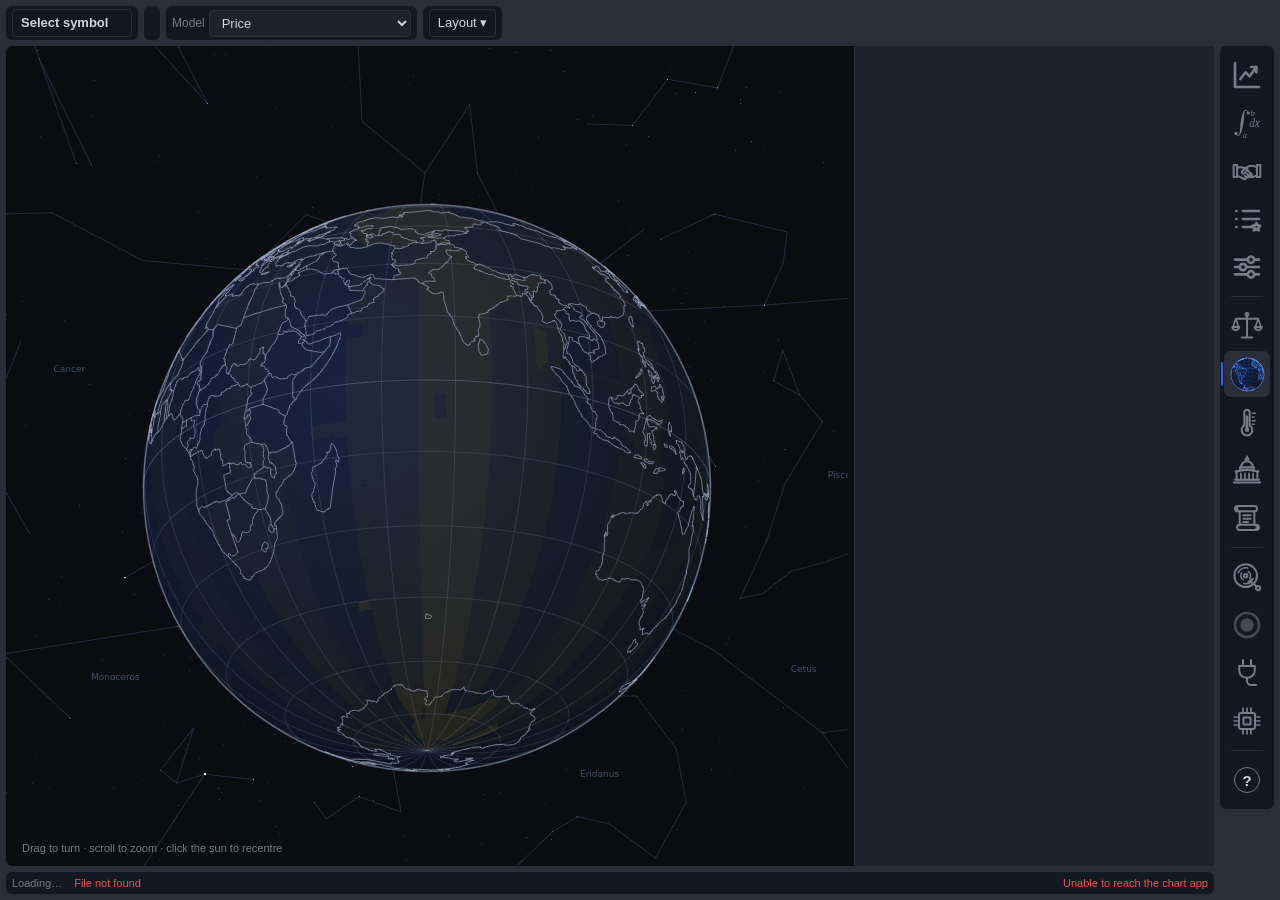
==== src/liminal_charts/gui/static/index.html @ d7b16a64 "Renamed liminal-charts (the package liminal_charts, the command liminal-charts); the plugins and the" ====
<!doctype html>
<html lang="en">
<head>
  <meta charset="utf-8">
  <meta name="viewport" content="width=device-width, initial-scale=1">
  <title>Liminal Charts</title>
  <link rel="stylesheet" href="style.css">
</head>
<body>
  <header id="topbar">
    <!-- The top bar's tools in strips, each a panel on the page's lighter grey (style.css, "Panels") -->
    <div class="strip">
    <button id="symbolBtn" class="symbol" title="Switch symbol (/)"><span id="symbolLabel">Select symbol</span></button>
    <select id="feedSelect" title="Data feed" hidden></select><!-- picked in Preferences (prefs.js) -->
    </div>
    <div class="strip">
    <div id="periods" class="group" role="toolbar" aria-label="Interval"></div>
    <!-- picked in Preferences (prefs.js); a price-based type's settings stay here (typeParams) -->
    <select id="typeSelect" hidden title="Chart type">
      <optgroup label="Time based">
        <option value="bars">Bars</option>
        <option value="candles">Candles</option>
        <option value="hollow">Hollow candles</option>
        <option value="volume_candles">Volume candles</option>
        <option value="line">Line</option>
        <option value="line_markers">Line with markers</option>
        <option value="step">Step line</option>
        <option value="area">Area</option>
        <option value="hlc_area">HLC area</option>
        <option value="baseline">Baseline</option>
        <option value="columns">Columns</option>
        <option value="high_low">High-low</option>
        <option value="box" title="Each bar's quartiles of traded price (derived from finer bars)">Box plots*</option>
        <option value="heikin_ashi">Heikin Ashi</option>
      </optgroup>
      <optgroup label="Price based">
        <option value="renko">Renko</option>
        <option value="line_break">Line break</option>
        <option value="kagi">Kagi</option>
        <option value="point_figure">Point &amp; figure</option>
        <option value="range">Range</option>
      </optgroup>
    </select>
    <span id="typeParams" class="params"></span>
    </div>
    <div class="strip">
    <label class="model-label" for="modelSelect">Model</label>
    <select id="modelSelect" title="Model: the price, its derivatives, its integral, or its slower Fourier cycles">
      <option value="price">Price</option>
      <option value="d1">1st derivative (slope)</option>
      <option value="d2">2nd derivative (acceleration)</option>
      <option value="integral">Integral (area)</option>
      <option value="fourier">Fourier (slow cycles)</option>
    </select>
    <span id="modelParams" class="params" hidden>
      <select id="modelBasis" title="Differentiate the price itself, or log price (percent terms)">
        <option value="price">price</option><option value="log">log %</option>
      </select>
      <label>per <select id="modelPer" title="Time unit of slopes and areas">
        <option value="bar">bar</option><option value="minute">minute</option>
        <option value="hour">hour</option><option value="day">day</option>
      </select></label>
      <label title="Detail: smooth (left) to full resolution (right)" hidden>smooth
        <input id="modelDetail" type="range" min="0" max="100" step="1">
      detail</label>
      <span id="modelWindow" class="p-muted"></span>
      <label title="Start fresh after overnight/weekend gaps so they never show as spikes">
        <input id="modelGaps" type="checkbox"> gaps</label>
    </span>
    <select id="adjustSelect" title="Continuous futures: back-adjust at contract rolls" hidden>
      <option value="none">Unadjusted (as traded)</option>
      <option value="difference">Back-adjusted (difference)</option>
      <option value="ratio">Back-adjusted (ratio)</option>
    </select>
    </div>
    <div class="strip">
    <select id="sessionSelect" hidden aria-label="Sessions shown" title="Sessions shown: regular hours 09:30-16:00; extended adds pre-market from 04:00 and after-hours to 20:00; overnight adds 20:00-04:00 on Blue Ocean">
      <option value="regular">RTH: regular hours</option>
      <option value="extended">ETH: + pre and after hours</option>
      <option value="all">All four: + overnight</option>
    </select>
    <!-- All data and the indicators are picked in Preferences (prefs.js) through these hidden controls:
         the user, 2026-10-31: "all data should be a preference, indicators should be a preference too" -->
    <button id="unfilteredBtn" class="toggle" hidden title="Unfiltered: all data, bad data included. Off: filtered, the target data (bad data is on each feed's pruned list, in the Data panel)">All data</button>
    <div class="menu" hidden>
      <button id="indBtn" hidden aria-haspopup="true">Indicators</button>
      <div id="indMenu" class="dropdown" hidden></div>
    </div>
    <button id="replayBtn" class="toggle analysis-only" title="Replay (Analysis view): click a bar to start from, then play the bars after it as if live">Replay</button>
    </div>
    <div class="strip">
    <div class="menu layout-menu">
      <button id="layoutBtn" aria-haspopup="true" title="Layouts: saved markups">
        <span id="layoutName">Layout</span> <span id="layoutDirty" class="dirty" title="Unsaved changes" hidden>●</span> ▾
      </button>
      <div id="layoutMenu" class="dropdown right" hidden></div>
    </div>
    </div>
    <!-- The GPU switch and the theme are picked in Preferences (prefs.js); zoom and the latest bar are the
         keys (+, -, End) and the mouse (the user, 2026-10-31: "lets get rid of the zoom buttons, also get
         rid of PNG and move GPU to preferences and also theme should be in preferences") -->
    <div class="strip" hidden>
    <button id="gpuBtn" class="toggle" hidden title="GPU rendering (WebGL2 / OpenGL ES 3)">GPU</button>
    <select id="themeSelect" hidden title="Theme" aria-label="Theme">
      <option value="dark">Dark</option>
      <option value="midnight">Midnight</option>
      <option value="graphite">Graphite</option>
      <option value="light">Light</option>
      <option value="paper">Paper</option>
    </select>
    </div>
  </header>
  <main>
    <div class="view" id="viewChart" data-view="chart">
      <nav id="tools" aria-label="Drawing tools"></nav>
      <div id="chart"></div>
      <div id="panelResizer" role="separator" aria-orientation="vertical" aria-label="Resize side panel" tabindex="0"></div>
      <aside id="sidePanel" aria-label="Side panel">
        <div class="pane" id="paneStock" data-pane="stock">
          <section id="pSymbol"></section>
          <section id="pStats"></section>
          <section id="pBusiness"></section>
          <section id="pData"></section>
          <section id="pInventory"></section>
          <section id="pPruned"></section>
        </div>
        <div class="pane" id="paneWatch" data-pane="watchlist" hidden>
          <section id="pWatch"></section>
        </div>
        <div class="pane" id="paneAnalysis" data-pane="analysis" hidden>
          <section id="pLevel2"></section>
          <section id="pHighlight"></section>
          <section id="pSchemes"></section>
          <section id="pCursor"></section>
        </div>
        <div class="pane" id="paneTrading" data-pane="trading" hidden>
          <section id="pTrading"></section>
        </div>
        <div class="pane" id="panePrefs" data-pane="prefs" hidden>
          <section id="pPrefs"></section>
        </div>
      </aside>
    </div>

    <div class="view" id="viewMarkets" data-view="markets" hidden>
      <div class="globe-wrap">
        <canvas id="globeGL" aria-hidden="true"></canvas>
        <canvas id="globe" aria-label="Globe: the sun's noon position faces you; open markets glow"></canvas>
        <div id="globeInfo" class="globe-info"></div>
        <div id="newsTicker" class="news-ticker" aria-live="polite" title="Announcements at the world's exchanges"></div>
        <div class="globe-hint p-muted small">Drag to turn · scroll to zoom · click the sun to recentre</div>
      </div>
      <div id="marketsList" class="markets-list"></div>
    </div>

    <div class="view scroll-view" id="viewFetcher" data-view="fetcher" hidden>
      <div class="view-head">
        <div><h2>Fetcher</h2><div class="p-muted small">Every resource the plugins download: symbols' bars, news, dataset files. A span of a symbol is downloaded by one feed only, within its caps; each plugin's status is on its page in Plugins.</div></div>
        <div class="view-actions">
          <button type="button" id="netPause" class="net-pause" title="Pause background fetching (up to two hours): the open symbol's own fetches go on">Pause fetching</button>
          <button type="button" id="netHalt" class="net-pause" title="Halt all fetching until you resume it, the open symbol's too (the live streams go on)">Halt</button>
          <button type="button" id="netUpdates" class="net-pause" title="For 7 days, symbols you have not picked (opened in the chart or on a watchlist) get no updates unless they are more than 7 days behind; history goes on">Pause updates 7 d</button>
          <button id="scanBtn" class="primary" title="Check which symbols should have new data (free), confirm each with Massive (1 request) and download what is there">Scan for new data</button>
        </div>
      </div>
      <div id="actStatus" class="act-status"></div>
      <div id="scanNote" class="small"></div>
      <h4>Requests <span id="rqCounts" class="p-muted small"></span></h4>
      <div class="p-muted small">The fetcher's stack: a symbol opened in the chart, or asked for here, goes first; the fetcher assesses the work over the plugins (what each gives, at what cost) and collects. Its standing work queues behind.</div>
      <form id="rqForm" class="rq-form" autocomplete="off">
        <input id="rqSymbol" type="text" placeholder="Symbol: AAPL, BTCUSD, NQ1!" maxlength="32" required aria-label="Symbol to fetch">
        <label title="Also its current session, from the plugin whose stream is freshest"><input id="rqLive" type="checkbox"> live too</label>
        <button type="submit" class="primary" title="Ask the fetcher for everything about this symbol">Fetch</button>
        <span id="rqNote" class="p-muted small"></span>
      </form>
      <div id="rqStatus" class="p-muted small"></div>
      <div class="table-wrap"><table class="act-table requests">
        <thead><tr><th>Symbol</th><th>By</th><th>State</th><th>Plan</th><th>Detail</th><th>When</th></tr></thead>
        <tbody id="rqRows"></tbody>
      </table></div>
      <h4>Queue <span id="qCounts" class="p-muted small"></span></h4>
      <div id="qFilters" class="filters q-filters"></div>
      <div class="table-wrap"><table class="act-table queue">
        <thead><tr><th>Resource</th><th>Plugin</th><th>State</th><th title="How much of the symbol this plugin has downloaded: its share of the history it is to hold, and what is stored at each resolution">Downloaded</th><th>Detail</th><th class="num">Requests</th><th>When</th></tr></thead>
        <tbody id="qRows"></tbody>
      </table></div>
    </div>

    <div class="view scroll-view" id="viewLive" data-view="live" hidden></div>

    <div class="view scroll-view" id="viewNews" data-view="news" hidden></div>
    <div class="view scroll-view" id="viewGov" data-view="gov" hidden></div>
    <div class="view scroll-view" id="viewResources" data-view="resources" hidden></div>
    <div class="view ex-view" id="viewExchanges" data-view="exchanges" hidden></div>
    <div class="view ex-view pl-view" id="viewPlugins" data-view="plugins" hidden></div>

    <div class="view ds-view" id="viewDatasets" data-view="datasets" hidden></div>

    <nav id="rail" aria-label="Views">
      <button data-pane="stock" id="railStock" title="Stock: chart with the symbol, key statistics and business"></button>
      <button data-pane="analysis" id="railAnalysis" title="Analysis: chart with the highlight and cursor statistics"></button>
      <button data-pane="trading" id="railTrading" title="Trading: chart with the paper account beside it (simulated; Interactive Brokers planned; live trading is off)"></button>
      <button data-pane="watchlist" id="railWatch" title="Watchlist: every collected symbol and your own lists, beside the chart"></button>
      <button data-pane="prefs" id="railPrefs" title="Preferences: the sessions shown, the time zone, the theme, and each session's shading on the chart"></button>
      <hr>
      <button data-pane="exchanges" id="railExchanges" title="Exchanges: every tracked exchange, its products, and insight into them"></button>
      <button data-pane="markets" id="railMarkets" title="Markets: the world's exchanges on a globe, what is open now"></button>
      <button data-pane="news" id="railNews" title="News: exchange events and headlines"></button>
      <button data-pane="gov" id="railGov" title="Federal: the federal agencies and regulators (the Fed, SEC, FINRA's filings, BLS, CFTC ...), their news, releases and current regulatory parameters"></button>
      <button data-pane="datasets" id="railDatasets" title="Datasets: research series (Fama/French factors, Shiller CAPE, COT positioning, commodities)"></button>
      <hr>
      <button data-pane="fetcher" id="railFetcher" title="Fetcher: historical data (past sessions)"></button>
      <button data-pane="live" id="railLive" title="Live feeds: the current session"></button>
      <button data-pane="plugins" id="railPlugins" title="Plugins: every data provider (feed or source), its plan, limits and capabilities; rescan what each key gets"></button>
      <button data-pane="resources" id="railResources" title="Resources: the app's processes (CPU, memory, disk, connections), the machine's bandwidth, and the data files"></button>
      <hr>
      <button type="button" id="railProfile" class="rail-profile" title="Profile: switch to another">?</button>
    </nav>
  </main>
  <footer id="status">
    <span id="statusText">Loading…</span>
    <span id="error" role="alert"></span>
    <span id="netStatus" class="net-status" aria-live="polite"><span id="netText"></span><span id="netBar" class="net-bar" hidden><span></span></span></span>
  </footer>

  <dialog id="symbolDialog" class="switcher" aria-label="Switch symbol">
    <form method="dialog" class="dialog-head">
      <input id="symbolSearch" type="search" placeholder="Search ticker, name or exchange" autocomplete="off">
      <span id="scopeTabs" class="scope-tabs" role="tablist">
        <button type="button" data-scope="watch" role="tab">Watchlist</button>
        <button type="button" data-scope="stocks" role="tab" title="Every Nasdaq and NYSE listing">Nasdaq &amp; NYSE</button>
        <button type="button" data-scope="futures" role="tab" title="Futures products">Futures</button>
      </span>
      <button type="button" id="switcherView" title="Market map or tiles"></button>
      <button type="button" id="sortBtn" title="Sort order"></button>
      <button value="close" aria-label="Close">&times;</button>
    </form>
    <div id="symbolList" role="listbox" aria-label="Symbols"></div>
  </dialog>

  <script src="vendor/klinecharts/klinecharts.min.js"></script>
  <script src="gpu.js"></script>
  <script src="icons.js"></script>
  <script src="throbber.js"></script>
  <script src="treemap.js"></script>
  <script src="app.js"></script>
  <script src="timeaxis.js"></script>
  <script src="activity.js"></script>
  <script src="liveicon.js"></script>
  <script src="globeicon.js"></script>
  <script src="panels.js"></script>
  <script src="globe-gl.js"></script>
  <script src="globe.js"></script>
  <script src="news.js"></script>
  <script src="gov.js"></script>
  <script src="resources.js"></script>
  <script src="venues.js"></script>
  <script src="plugins.js"></script>
  <script src="datasets.js"></script>
  <script src="level2.js"></script>
  <script src="schemes.js"></script>
  <script src="replay.js"></script>
  <script src="trading.js"></script>
  <script src="drawclip.js"></script>
  <script src="watchlist.js"></script>
  <script src="prefs.js"></script>
</body>
</html>
---- src/liminal_charts/gui/static/style.css ----
:root {
  --bg: #131722;
  --panel: #1e222d;
  --border: #2a2e39;
  --text: #d1d4dc;
  --muted: #787b86;
  --accent: #2962ff;
  --hover: #2a2e39;
  --up: #26a69a;
  --down: #ef5350;
}
/* Light: a soft grey page rather than white (less glare), near-black text and darker secondary
   text (on the page: body text 15:1, secondary 7:1, up/down colours 4.5:1 or more), borders that are visible. Text areas sit on
   a lighter surface than the page so they read as fields. */
body.light {
  --bg: #e4e7ed;
  --panel: #eef0f4;
  --frame: #cdd3dd;
  --card: #f3f4f7;
  --field: #f5f6f9;
  --border: #bfc5d1;
  --text: #0f1219;
  --muted: #474c59;
  --accent: #1f4fd8;
  --hover: #d6dbe5;
  --up: #086a60;
  --down: #c62828;
}
/* More themes (app.js THEMES): Midnight and Graphite are dark-based, Paper is light-based (it also
   gets body.light, whose rules it overrides colour by colour). */
body[data-theme="midnight"] {
  --frame: #1f2a44;
  --bg: #0b1020;
  --panel: #131b31;
  --border: #1f2a44;
  --text: #e1e7f5;
  --muted: #8f9bb8;
  --accent: #5b8cff;
  --hover: #1a2440;
  --up: #2fbfa7;
  --down: #f46a67;
}
body[data-theme="graphite"] {
  --frame: #353940;
  --bg: #1c1e22;
  --panel: #25282d;
  --border: #353940;
  --text: #dcdee2;
  --muted: #959aa3;
  --accent: #6b9bf2;
  --hover: #30343a;
  --up: #45b393;
  --down: #ea726a;
}
body.light[data-theme="paper"] {
  --bg: #efe8da;
  --panel: #f7f2e7;
  --frame: #dcd2bd;
  --card: #f9f5ec;
  --field: #fbf8f1;
  --border: #cbbfa8;
  --text: #241e14;
  --muted: #564a37;
  --accent: #8a4a12;
  --hover: #e5dccb;
  --up: #11695a;
  --down: #b03328;
}
body.light .act-log, body.light .params input, body.light input[type="text"], body.light input[type="search"],
body.light textarea, body.light select, body.light select option { background: var(--field); }
body.light .kv dd, body.light .act-table td { color: var(--text); }
.boxplot { vertical-align: middle; margin-right: 4px; }
.boxplot .tol { fill: var(--up); opacity: .14; }
.boxplot .zero { stroke: var(--muted); stroke-width: 1; opacity: .6; }
.boxplot .whisker { stroke: var(--muted); stroke-width: 1; }
.boxplot .box { fill: var(--panel); stroke: var(--accent); stroke-width: 1; }
.boxplot .median { stroke: var(--text); stroke-width: 2; }
.act-table.audits td { vertical-align: middle; }

/* Market map in the symbol switcher */
dialog.switcher.map-view { width: min(1500px, 98vw); max-height: 92vh; }
dialog.switcher.map-view #symbolList { max-height: calc(92vh - 60px); }
.market-map { position: relative; height: calc(92vh - 170px); min-height: 320px; background: #1b1e27; border-radius: 4px; overflow: hidden;
  user-select: none; }
.market-map.strip { height: auto; min-height: 0; }
.market-map.watch-map { height: calc(100vh - 210px); min-height: 240px; }
/* the bar over a map: its exchanges, the size measure, the list mapped, priced futures only */
.map-bar { display: flex; flex-wrap: wrap; align-items: center; gap: 6px 14px; margin: 0 0 6px; }
.map-group { display: inline-flex; flex-wrap: wrap; align-items: center; gap: 4px; }
.map-chip { border: 1px solid var(--border); border-radius: 12px; background: none; color: var(--text); padding: 2px 9px;
  font-size: 12px; cursor: pointer; }
.map-chip:hover { border-color: var(--accent); }
.map-chip.active { background: var(--accent); border-color: var(--accent); color: #fff; }
.map-chip.active .p-muted { color: rgba(255,255,255,.8); }
.map-group select { font-size: 12px; max-width: 220px; }
.map-sector { position: absolute; border: 1px solid #0d0f14; }
.map-sector.map-top { border: 2px solid #000; }  /* an exchange round its sectors */
.map-sector.map-top > .map-sector-name { font-size: 13px; color: #fff; }
.map-move { font-weight: 400; opacity: .85; text-transform: none; letter-spacing: 0; }
.map-sector-name { position: absolute; left: 4px; top: 1px; font-size: 11px; font-weight: 600; letter-spacing: .03em;
  text-transform: uppercase; color: #d1d4dc; white-space: nowrap; overflow: hidden; max-width: calc(100% - 8px); }
.map-industry { position: absolute; height: 13px; padding: 0 3px; font-size: 9px; line-height: 13px; text-transform: uppercase;
  color: #c3c7d1; background: rgba(13, 15, 20, .55); white-space: nowrap; overflow: hidden; text-overflow: ellipsis; z-index: 1; }
.map-tile { position: absolute; display: flex; flex-direction: column; align-items: center; justify-content: center; gap: 1px;
  color: #fff; overflow: hidden; cursor: pointer; outline: 1px solid rgba(13, 15, 20, .55); text-shadow: 0 1px 1px rgba(0,0,0,.35);
  line-height: 1.1; text-align: center; }
.map-tile b { font-weight: 700; }
.map-tile:hover { filter: brightness(1.18); z-index: 2; outline: 1px solid #fff; }
.map-tile.current { box-shadow: inset 0 0 0 2px #fff; }
.map-tile.dim { opacity: .2; }
.map-tile.unwatched b { opacity: .85; }
.map-logo { border-radius: 6px; background: #fff; padding: 2px; object-fit: contain; margin-bottom: 2px; box-shadow: 0 1px 3px rgba(0,0,0,.35); }
.map-foot { display: flex; align-items: center; gap: 12px; flex-wrap: wrap; padding: 8px 2px 0; }
.map-legend { display: inline-flex; }
.map-legend span { padding: 2px 8px; color: #fff; font-size: 11px; }
.map-pick { margin-left: auto; display: inline-flex; align-items: center; gap: 8px; }
.map-pick .primary { margin: 0; }
/* A search's matches above the map: tiles in the map's colours (the last session's change) */
.market-map.searched { height: min(52vh, calc(92vh - 170px)); }
.map-hits { margin-bottom: 4px; }
.tile-btn.map-hit { background: var(--heat); border-color: transparent; color: #fff; text-shadow: 0 1px 1px rgba(0,0,0,.35); }
.tile-btn.map-hit:hover, .tile-btn.map-hit:focus-visible { filter: brightness(1.15); border-color: #fff; background: var(--heat); }
.tile-btn.map-hit.current { box-shadow: inset 0 0 0 2px #fff; }
.map-hit .hit-top { display: flex; align-items: center; gap: 6px; width: 100%; }
.map-hit .hit-pct { margin-left: auto; font-size: 11px; font-variant-numeric: tabular-nums; }
.map-hit .tile-nm { color: rgba(255,255,255,.82); }
.map-hit .hit-px { font-size: 11px; font-variant-numeric: tabular-nums; }
.map-hit .chip { color: #fff; border-color: rgba(255,255,255,.6); }
.map-hit.unwatched { opacity: .9; }
* { box-sizing: border-box; }
html, body { height: 100%; margin: 0; }
/* Panels: everything the page holds (a strip of the top bar's tools, the drawing tools, the chart and
   its plots, each side-panel section, the rail, the status line, the other views) sits on a panel of
   --card, --pad inside and as large as what it holds, on the page's lighter grey (--frame), --gap
   apart. The chart's own plots are kept PANE_GAP apart in the same grey (app.js gapColor). */
body {
  --frame: #2a2e39; --card: var(--bg); --gap: 6px; --pad: 6px; --radius: 6px;
  display: flex; flex-direction: column;
  background: var(--frame); color: var(--text);
  font: 13px/1.4 -apple-system, BlinkMacSystemFont, "Segoe UI", Roboto, sans-serif;
}
button, select, input {
  font: inherit; color: inherit; background: transparent;
  border: 1px solid transparent; border-radius: 4px; padding: 4px 8px; cursor: pointer;
}
button:hover, select:hover { background: var(--hover); }
button.active, button.toggle.on { color: var(--accent); background: var(--hover); }
button:focus-visible, select:focus-visible, input:focus-visible { outline: 2px solid var(--accent); outline-offset: 1px; }
select { border-color: var(--border); background: var(--panel); }
select option { background: var(--panel); }

#topbar {
  display: flex; align-items: stretch; gap: var(--gap); flex-wrap: wrap; padding: var(--gap) var(--gap) 0;  /* strips one height a row */
}
.strip { display: flex; align-items: center; gap: 4px; padding: 3px var(--pad); background: var(--card);
  border-radius: var(--radius); }
.strip:not(:has(> :not([hidden]))) { display: none; }  /* every tool in it hidden: no empty panel */
body:not([data-pane="analysis"]) .strip:not(:has(> :not([hidden], .analysis-only))) { display: none; }  /* Replay alone: the Analysis view's */
#topbar .symbol { font-weight: 600; border-color: var(--border); min-width: 120px; text-align: left; }
.group { display: flex; gap: 1px; }
.group button { padding: 4px 6px; }
.spacer { flex: 1; }
.dropdown.right { left: auto; right: 0; min-width: 260px; }
.dirty { color: #f0b90b; font-size: 10px; }
#layoutBtn { border-color: var(--border); max-width: 220px; overflow: hidden; text-overflow: ellipsis; white-space: nowrap; }
.menu-item { display: flex; align-items: center; gap: 8px; width: 100%; text-align: left; padding: 6px 8px; border-radius: 4px; }
.menu-item .key { margin-left: auto; color: var(--muted); font-size: 11px; }
.menu-sep { border: 0; border-top: 1px solid var(--border); margin: 6px 0; }
.layout-row { display: flex; align-items: center; gap: 6px; padding: 2px 0; }
.layout-row .menu-item { flex: 1; min-width: 0; }
.layout-row .menu-item span:first-child { overflow: hidden; text-overflow: ellipsis; white-space: nowrap; }
.layout-row.current .menu-item { color: var(--accent); }
.layout-row .del { color: var(--muted); padding: 4px 6px; }
.layout-row .del:hover { color: var(--down); }
.params { display: flex; align-items: center; gap: 4px; color: var(--muted); font-size: 12px; }
/* a model's settings only for a model that has them: the price shows none (its display: flex had kept
   them on screen; the user, 2026-10-31: "convert this to just model : 'price' no other info") */
.params[hidden] { display: none; }
.model-label { color: var(--muted); font-size: 12px; }
.params input { width: 72px; border-color: var(--border); background: var(--bg); padding: 3px 6px; cursor: text; }
.params .approx { color: #f0b90b; }
.params select { padding: 2px 4px; }
#modelDetail { width: 110px; vertical-align: middle; accent-color: var(--accent); }

.menu { position: relative; }
.dropdown {
  position: absolute; top: 100%; left: 0; z-index: 10; min-width: 220px; max-height: 70vh; overflow: auto;
  background: var(--panel); border: 1px solid var(--border); border-radius: 6px; padding: 6px;
  box-shadow: 0 6px 24px rgba(0, 0, 0, .35);
}
/* Drawings' right-click menu, and the note of what a copy, cut or paste did (drawclip.js) */
.draw-menu { top: 0; z-index: 25; min-width: 200px; }
.draw-menu .menu-item:disabled { opacity: .45; cursor: default; }
.draw-toast { position: absolute; left: 50%; top: 12px; transform: translateX(-50%); z-index: 25; pointer-events: none;
  padding: 4px 12px; font-size: 12px; background: var(--panel); border: 1px solid var(--border); border-radius: 6px;
  box-shadow: 0 4px 14px rgba(0, 0, 0, .3); }
.draw-toast[hidden] { display: none; }
.dropdown h4 { margin: 6px 6px 2px; font-size: 11px; color: var(--muted); text-transform: uppercase; letter-spacing: .04em; }
.dropdown label { display: flex; align-items: center; gap: 8px; padding: 4px 6px; border-radius: 4px; cursor: pointer; }
.dropdown label:hover { background: var(--hover); }

main { flex: 1; display: flex; min-height: 0; gap: var(--gap); padding: var(--gap); }
#tools {  /* as tall as its tools, not the page */
  display: flex; flex-direction: column; gap: 2px; padding: var(--pad) 4px; align-self: flex-start; max-height: 100%;
  background: var(--card); border-radius: var(--radius); overflow-y: auto;
}
#tools button { width: 34px; height: 34px; padding: 6px; display: grid; place-items: center; }
#tools svg { width: 20px; height: 20px; stroke: currentColor; fill: none; stroke-width: 1.5; stroke-linecap: round; }
#tools hr { width: 70%; border: 0; border-top: 1px solid var(--border); margin: 4px auto; }
#chart { flex: 1; min-width: 0; background: var(--card); border-radius: var(--radius); overflow: hidden; }
.gpu-layer { position: absolute; left: 0; top: 0; pointer-events: none; }

/* Right-hand info panel (resizable) */
/* the handle is the gap between the chart and the panel */
#panelResizer { width: var(--gap); margin: 0 calc(-1 * var(--gap)); cursor: col-resize; background: transparent; flex: none;
  border-radius: 3px; position: relative; z-index: 2; }
#panelResizer:hover, #panelResizer.dragging, #panelResizer:focus-visible { background: var(--accent); outline: none; }
#sidePanel {  /* its sections are the panels */
  width: var(--panel-w, 320px); flex: none; overflow-y: auto; font-size: 12px; line-height: 1.45;
}
#sidePanel .pane { display: flex; flex-direction: column; gap: var(--gap); }
#sidePanel .pane[hidden] { display: none; }
body.panel-hidden #sidePanel, body.panel-hidden #panelResizer { display: none; }
#sidePanel section { padding: 10px 12px; background: var(--card); border-radius: var(--radius); }
#sidePanel section:empty { display: none; }
#sidePanel h3 { margin: 0 0 6px; font-size: 11px; color: var(--muted); text-transform: uppercase; letter-spacing: .05em;
  display: flex; justify-content: space-between; align-items: center; }
#sidePanel h3 button { font-size: 11px; padding: 1px 6px; text-transform: none; letter-spacing: 0; }
.p-ticker { font-size: 18px; font-weight: 700; }
.p-name { color: var(--muted); margin-bottom: 6px; }
.p-price { font-size: 22px; font-weight: 600; font-variant-numeric: tabular-nums; }
.p-chip { display: inline-block; font-size: 11px; padding: 0 6px; border: 1px solid var(--border); border-radius: 10px;
  color: var(--muted); margin-right: 4px; }
.up { color: var(--up); }
.down { color: var(--down); }
.mid { color: #f0b90b; }
/* Its values take what the labels leave and wrap there: a long one (the feed menu, "All merged
   (alpaca > massive > iex > boats)") widened the side panel into a sideways scrollbar. */
.kv { display: grid; grid-template-columns: auto minmax(0, 1fr); gap: 2px 12px; font-variant-numeric: tabular-nums; }
.kv dt { color: var(--muted); white-space: nowrap; }
.kv dd { margin: 0; text-align: right; overflow-wrap: anywhere; min-width: 0; }
.kv dd select { max-width: 100%; }
.kv dd small { color: var(--muted); }
.auto-level { font-size: 12px; color: var(--text); padding: 2px 6px; border: 1px solid var(--border); border-radius: 4px;
  white-space: nowrap; cursor: pointer; }
.auto-level:hover { border-color: var(--accent); }
/* overridden: the zoom goes on to seconds where the data has only minutes (app.js toggleAutoOverride) */
.auto-level.override { border-style: dashed; border-color: #f0a030; }
/* ... and below the data's sampling now: the minutes drawn wide among the seconds */
.auto-level.under { color: #f0a030; animation: auto-under 1s steps(2, jump-none) infinite; }
@keyframes auto-under { 50% { color: var(--text); border-color: var(--border); background: rgba(240, 160, 48, .18); } }
@media (prefers-reduced-motion: reduce) { .auto-level.under { animation: none; background: rgba(240, 160, 48, .18); } }
.auto-detail { display: inline-flex; align-items: center; gap: 4px; margin-left: 6px; font-size: 11px; color: var(--muted);
  white-space: nowrap; }
.auto-detail input { width: 80px; margin: 0; }
.auto-detail input:disabled { opacity: 0.4; }
.p-feed { max-width: 100%; font: inherit; color: var(--text); background: var(--bg); border: 1px solid var(--border);
  border-radius: 4px; padding: 1px 4px; }
.perf { display: grid; grid-template-columns: repeat(auto-fill, minmax(64px, 1fr)); gap: 4px; }
.perf div { background: var(--bg); border-radius: 4px; padding: 4px; text-align: center; font-variant-numeric: tabular-nums; }
.perf span { display: block; font-size: 10px; color: var(--muted); }
.p-sub { margin: 8px 0 4px; font-size: 11px; font-weight: 600; }
.p-desc { color: var(--text); margin: 0 0 8px; }
.p-desc.clamp { display: -webkit-box; -webkit-line-clamp: 4; -webkit-box-orient: vertical; overflow: hidden; }
.p-muted { color: var(--muted); }
.inv-table { border-collapse: collapse; font-variant-numeric: tabular-nums; font-size: 12px; }
.inv-table th { color: var(--muted); font-weight: 500; text-align: left; padding: 1px 6px 1px 0; white-space: nowrap; }
.inv-table thead th { text-align: center; padding: 1px 6px; }
.inv-table td { text-align: center; padding: 1px 6px; min-width: 3ch; cursor: default; }
.inv-sent { color: var(--text); }
.inv-derived, .inv-star { color: var(--muted); }
.inv-missing { color: #f0b90b; }
.pr-table { border-collapse: collapse; font-size: 11px; font-variant-numeric: tabular-nums; }
.pr-table td { padding: 1px 6px 1px 0; vertical-align: top; overflow-wrap: break-word; }  /* wraps: no sideways scroll */
.pr-table td:last-child { white-space: normal; color: var(--muted); }
.pr-released td { opacity: 0.5; }
#sidePanel a { color: var(--accent); }

/* The status line spans the open view's own area, not under the rail or the chart's drawing tools:
   panels.js (placeStatus) sets its margins from the view; these are the rail's until it has. */
#status {
  display: flex; gap: 12px; justify-content: space-between; align-items: center; flex: none;
  height: 22px; margin: 0 calc(var(--gap) * 2 + 54px) var(--gap) var(--gap); padding: 0 var(--pad);
  background: var(--card); border-radius: var(--radius);
  color: var(--muted); font-size: 11px; line-height: 22px; white-space: nowrap; overflow: hidden;
}
#error { color: var(--down); overflow: hidden; text-overflow: ellipsis; }

dialog {
  width: min(560px, 92vw); max-height: 80vh; padding: 0; overflow: hidden;
  background: var(--panel); color: var(--text); border: 1px solid var(--border); border-radius: 8px;
}
dialog::backdrop { background: rgba(0, 0, 0, .5); }
.dialog-head { display: flex; gap: 6px; padding: 10px; border-bottom: 1px solid var(--border); }
.dialog-head input { flex: 1; border-color: var(--border); background: var(--bg); padding: 8px 10px; cursor: text; }
#symbolList { max-height: calc(80vh - 60px); overflow-y: auto; padding: 4px 0; }
#symbolList h4 { margin: 10px 14px 4px; font-size: 11px; color: var(--muted); text-transform: uppercase; letter-spacing: .04em; }
.sym-row { display: flex; align-items: center; gap: 10px; padding: 6px 14px; cursor: pointer; }
.sym-row:hover, .sym-row.focus { background: var(--hover); }
.sym-row .tk { font-weight: 600; min-width: 64px; }
.sym-row .nm { flex: 1; color: var(--muted); overflow: hidden; text-overflow: ellipsis; white-space: nowrap; }
.chip { font-size: 11px; padding: 1px 6px; border: 1px solid var(--border); border-radius: 10px; color: var(--muted); }
.empty { padding: 20px; color: var(--muted); text-align: center; }

/* symbol button, rail and panes */
#topbar .symbol #symbolLabel, #topbar .symbol #symbolText { display: inline-flex; align-items: center; gap: 6px; }
#topbar .symbol .p-muted { font-size: 12px; }
#topbar .symbol .symbol-name { max-width: 26ch; overflow: hidden; text-overflow: ellipsis; white-space: nowrap; font-weight: 400; }
.symbol-logo { display: inline-grid; }
/* The open symbol's logo as a throbber (throbber.js): while the symbol updates, a turning sphere drawn
   on a canvas in the logo's place (the logo on one half, the Earth by day and night on the other); the
   flat logo again when done. Reduced motion: a ring instead. */
.throb { display: inline-grid; place-items: center; width: var(--throb-size); height: var(--throb-size); }
.throb > * { grid-area: 1 / 1; }
.throb-front { display: grid; place-items: center; }
.throb-sphere { display: none; width: var(--throb-size); height: var(--throb-size); }
.throb.updating .throb-front { visibility: hidden; }
.throb.updating .throb-sphere { display: block; }
.throb.ringed { border-radius: 50%; box-shadow: 0 0 0 2px var(--accent); }
.sym-icon { display: inline-grid; place-items: center; border-radius: 50%; overflow: hidden; flex: none;
  background: var(--hover); color: #fff; font-weight: 700; line-height: 1; }
.sym-icon img { width: 100%; height: 100%; object-fit: cover; }
.data-icon { display: inline-grid; place-items: center; flex: none; color: var(--muted); }
.data-icon.fetching { color: var(--accent); }
.data-icon.backfilling { color: #f0a020; }
.data-icon.new, .data-icon.next { color: var(--accent); }
.data-icon.held { color: var(--st-closed); }
.data-icon.current { color: var(--up); }
.data-icon.queued { color: var(--st-queued); }
.data-icon.blocked { color: var(--st-blocked); }
.data-icon.retired { color: var(--st-retired); }
.data-icon.closed { color: var(--st-closed); }
.ico.spin, .spin .ico { animation: spin 1.1s linear infinite; }
@keyframes spin { to { transform: rotate(360deg); } }
/* The Fetcher's rail icon: while a run fetches, the disk's platter turns about its spindle and the
   read/write arm sweeps slowly back and forth about its pivot, as a head seeking across the tracks */
.disk-platter { transform-box: view-box; transform-origin: 11px 11px; }
.disk-arm { transform-box: view-box; transform-origin: 20.3px 20.3px; }
#railFetcher.busy .disk-platter { animation: spin 1.6s linear infinite; }
#railFetcher.busy .disk-arm { animation: disk-seek 3.2s ease-in-out infinite alternate; }
@keyframes disk-seek { from { transform: rotate(-9deg); } to { transform: rotate(7deg); } }
@media (prefers-reduced-motion: reduce) {
  .ico.spin, .spin .ico, .dot.on, .rec.on, #railFetcher.busy .disk-platter, #railFetcher.busy .disk-arm { animation: none; } }

#rail { display: flex; flex-direction: column; gap: 2px; padding: var(--pad) 4px; align-self: flex-start; max-height: 100%;
  background: var(--card); border-radius: var(--radius); flex: none; overflow-y: auto; }
#rail button { position: relative; width: 46px; height: 46px; padding: 0; display: grid; place-items: center;
  color: var(--muted); border-radius: 7px; }
#rail button:hover { color: var(--text); }
#rail button.active { background: var(--hover); color: var(--accent); }
#rail button.active::before { content: ""; position: absolute; left: -4px; top: 10px; bottom: 10px; width: 2px;
  border-radius: 1px; background: var(--accent); }
#rail hr { width: 70%; border: 0; border-top: 1px solid var(--border); margin: 4px auto; }
/* The signed-in profile at the rail's foot (its initial, in a circle); a click goes to the login page. */
#rail .rail-profile { font-weight: 600; font-size: 15px; color: var(--text); }
#rail .rail-profile::after { content: ""; position: absolute; inset: 9px; border: 1.5px solid var(--muted); border-radius: 50%; }

/* The login page (login.html): the Vitruvian Man, the profiles, a new one. */
body.login-page { display: grid; place-items: center; min-height: 100%; background: var(--bg); color: var(--text);
  font: 13px/1.4 -apple-system, BlinkMacSystemFont, "Segoe UI", Roboto, sans-serif; }
.login { display: block; width: min(360px, calc(100vw - 32px)); padding: 28px 24px; text-align: center;
  background: var(--panel); border: 1px solid var(--border); border-radius: 10px; }  /* block: not main's row */
.login h1 { margin: 10px 0 2px; font-size: 20px; font-weight: 600; }
.login-icon { color: #c8a46e; display: grid; place-items: center; }  /* Leonardo's ink */
.login-icon svg * { vector-effect: non-scaling-stroke; }  /* fine lines, as drawn, at any size */
.login-profiles { display: flex; flex-direction: column; gap: 6px; margin: 16px 0 12px; text-align: left; }
.login-profile { display: grid; grid-template-columns: 32px 1fr; grid-template-rows: auto auto; column-gap: 10px;
  align-items: center; padding: 8px 10px; border: 1px solid var(--border); border-radius: 8px; text-align: left; }
.login-profile:hover, .login-profile.current { border-color: var(--accent); background: var(--hover); }
.login-avatar { grid-row: span 2; width: 32px; height: 32px; border-radius: 50%; display: grid; place-items: center;
  background: var(--accent); color: #fff; font-weight: 600; }
.login-name { font-weight: 600; overflow-wrap: anywhere; }
.login-seen { font-size: 11px; }
.login-new { display: flex; gap: 6px; }
.login-new input { flex: 1; min-width: 0; border-color: var(--border); background: var(--bg); cursor: text; }
.login-new button { border-color: var(--accent); color: var(--accent); }
.login-error { color: var(--down); min-height: 1.4em; margin: 8px 0 0; }
/* Rail icons are grey unless selected, then blue (busy or not: the spinning badge says so). The
   Live icon is the exception: red and pulsing while live data arrives (liveicon.js), blue with a
   whitish pulse when selected. The Stock icon is the symbol's own logo: a grey ring, blue selected. */
#railLive { opacity: .5; }
#railLive.available { opacity: .85; }
#railLive.recording { opacity: 1; }
.rail-badge { position: absolute; right: 2px; bottom: 2px; color: inherit; background: var(--panel);
  border-radius: 50%; display: grid; place-items: center; }
.rail-count { position: absolute; right: 2px; top: 2px; min-width: 18px; height: 18px; padding: 0 4px; border-radius: 9px;
  font-size: 11px; line-height: 18px; color: var(--panel); background: var(--muted); }
#rail button.active .rail-count { color: #fff; background: var(--accent); }
#rail .sym-icon { box-shadow: 0 0 0 2px var(--muted); }
#rail button.active .sym-icon { box-shadow: 0 0 0 2px var(--accent); }
.pane[hidden] { display: none; }
.small { font-size: 11px; }
button.primary { background: var(--accent); color: #fff; margin: 8px 0 4px; display: inline-flex; align-items: center; gap: 6px; }
button.primary:hover { filter: brightness(1.1); background: var(--accent); }
button.primary[disabled] { opacity: .5; cursor: default; }
.sym-list { list-style: none; margin: 0; padding: 0; }
.sym-list li { display: flex; align-items: center; gap: 8px; padding: 3px 0; }
.sym-list li .p-muted { flex: 1; }
.sym-list li.has-data { cursor: pointer; }
.sym-list li.has-data:hover b { color: var(--accent); }
.rec { width: 9px; height: 9px; border-radius: 50%; display: inline-block; background: var(--muted); opacity: .5; }
.rec.on { background: var(--down); opacity: 1; animation: pulse 1.2s ease-in-out infinite; }
.feed-table { width: 100%; border-collapse: collapse; }
.feed-table td { padding: 6px 0; border-bottom: 1px solid var(--border); vertical-align: top; }
.feed-table td.num { text-align: right; white-space: nowrap; }
.market h3 .state { text-transform: none; letter-spacing: 0; }
.market.mine { box-shadow: inset 2px 0 0 var(--accent); }
.chips { display: flex; flex-wrap: wrap; gap: 4px; margin-top: 4px; }
.chips .p-chip { margin: 0; }
.sym-row-icons { display: flex; flex-wrap: wrap; gap: 2px; margin-top: 6px; }
.mini-sym { padding: 2px; border-radius: 50%; }
.mini-sym.current { outline: 2px solid var(--accent); }
.cur-session { display: flex; gap: 8px; align-items: flex-start; padding: 6px 8px; border-radius: 6px; background: var(--hover); }
#chart { position: relative; }
/* The band between the last pane and the time axis's labels, behind the chart's canvases. */
.axis-gap { position: absolute; left: 0; pointer-events: none; z-index: 0; }
/* The time zone switch in the corner under the price axis, and its menu. */
/* The switches on the time axis's date row (the time zone's right, the sessions' left): buttons styled
   as the toolbar's pickers, their border and panel, a ▾ as the Default ▾ button has. */
.axis-btn { position: absolute; bottom: 0; z-index: 6; display: inline-flex; align-items: center;
  justify-content: center; gap: 4px; padding: 0 6px; font-size: 11px; line-height: 1; color: var(--text);
  background: var(--panel); border: 1px solid var(--border); border-radius: 4px; cursor: pointer; }
.axis-btn::after { content: "\25BE"; font-size: 9px; color: var(--muted); }
.axis-btn:hover { background: var(--hover); }
.axis-btn[aria-expanded="true"] { border-color: var(--accent); color: var(--accent); }
.axis-btn[hidden] { display: none; }
.tz-btn { right: 0; }
.sess-btn { left: 0; }
.tz-menu { position: absolute; right: 0; bottom: 30px; z-index: 30; display: flex; flex-direction: column; min-width: 160px;
  background: var(--panel, var(--bg)); border: 1px solid var(--border); border-radius: 6px; padding: 4px;
  box-shadow: 0 6px 18px rgba(0,0,0,0.35); }
.tz-menu[hidden] { display: none; }
.tz-menu { min-width: 280px; }
.sess-menu { position: absolute; left: 0; bottom: 30px; z-index: 30; display: flex; flex-direction: column; min-width: 240px;
  background: var(--panel, var(--bg)); border: 1px solid var(--border); border-radius: 6px; padding: 4px;
  box-shadow: 0 6px 18px rgba(0,0,0,0.35); }
.sess-menu[hidden] { display: none; }
.tz-menu button, .sess-menu button { display: grid; grid-template-columns: 9ch 1fr auto; gap: 10px; text-align: left; font: inherit; font-size: 12px;
  color: var(--text); background: transparent; border: 0; border-radius: 4px; padding: 5px 8px; cursor: pointer; }
.tz-menu .tz-city, .sess-menu .tz-city { overflow: hidden; text-overflow: ellipsis; white-space: nowrap; }
.tz-menu button:hover, .sess-menu button:hover { background: rgba(120,123,134,0.15); }
.tz-menu button.on, .sess-menu button.on { color: #2962ff; }
.sess-menu button { grid-template-columns: 7ch 1fr; }
.cursor-box { position: absolute; z-index: 3; pointer-events: none; font-size: 11px; line-height: 1.5;
  font-variant-numeric: tabular-nums; text-align: right; color: var(--text);
  background: color-mix(in srgb, var(--panel) 82%, transparent); border: 1px solid var(--border); border-radius: 4px; padding: 2px 6px; }

/* app switcher */
dialog.switcher { width: min(980px, 96vw); max-height: 86vh; }
#sortBtn { border-color: var(--border); white-space: nowrap; }
dialog.switcher #symbolList { max-height: calc(86vh - 60px); padding: 4px 12px 12px; }
.tiles-grid { display: grid; grid-template-columns: repeat(auto-fill, minmax(132px, 1fr)); gap: 6px; }
.tile-btn { display: flex; flex-direction: column; align-items: flex-start; gap: 2px; padding: 8px 10px; text-align: left;
  border: 1px solid var(--border); border-radius: 8px; background: var(--bg); min-width: 0; }
.tile-btn:hover, .tile-btn:focus-visible { border-color: var(--accent); background: var(--hover); outline: none; }
.tile-btn.current { border-color: var(--accent); box-shadow: inset 0 0 0 1px var(--accent); }
.tile-top { display: flex; justify-content: space-between; align-items: flex-start; width: 100%; margin-bottom: 2px; }
.tile-tk { font-size: 14px; }
.tile-nm { font-size: 11px; color: var(--muted); width: 100%; overflow: hidden; text-overflow: ellipsis; white-space: nowrap; }
.tile-px, .tile-dv { font-size: 11px; font-variant-numeric: tabular-nums; }
.sym-cell { display: inline-flex; gap: 8px; align-items: center; }

/* fetcher activity */
.dot { width: 8px; height: 8px; border-radius: 50%; background: var(--muted); display: inline-block; flex: none; }
.dot.on { background: var(--up); animation: pulse 1.2s ease-in-out infinite; }
@keyframes pulse { 50% { opacity: .35; } }
dialog.wide { width: min(1100px, 96vw); max-height: 90vh; }
.act-status { flex: 1; display: flex; align-items: center; gap: 8px; flex-wrap: wrap; padding: 4px 0; }
.act-body { max-height: calc(90vh - 56px); overflow-y: auto; padding: 4px 14px 14px; }
.act-body h4 { margin: 16px 0 6px; font-size: 11px; color: var(--muted); text-transform: uppercase; letter-spacing: .04em; }
.tiles { display: grid; grid-template-columns: repeat(auto-fit, minmax(200px, 1fr)); gap: 8px; margin-top: 10px; }
.tile { border: 1px solid var(--border); border-radius: 6px; padding: 8px 10px; background: var(--bg); }
.tile h5 { margin: 0 0 2px; font-size: 11px; font-weight: 500; color: var(--muted); }
.tile .big { font-size: 20px; font-weight: 600; font-variant-numeric: tabular-nums; }
.tile .big small, .tile > small { font-size: 11px; font-weight: 400; color: var(--muted); }
.meter { display: block; height: 6px; border-radius: 3px; background: var(--border); overflow: hidden; margin: 4px 0; min-width: 80px; }
.meter > span { display: block; height: 100%; background: var(--accent); }
.meter.good > span { background: var(--up); }
.meter.warn > span { background: #f0a020; }
/* The Fetcher's Stored bar (activity.js storedBar): stored, and what is still to fetch either side of it */
.meter.span { display: flex; }
.meter.span > span { flex: none; }
.meter.span > .held { background: var(--up); }
.meter.span > .older { background: var(--st-wait); }
.meter.span > .newer { background: var(--st-new); }
.span-legend { font-size: 11px; color: var(--muted); text-transform: none; letter-spacing: 0; font-weight: normal; margin-left: 10px; }
.span-legend i { display: inline-block; width: 10px; height: 6px; border-radius: 2px; margin: 0 4px 1px 8px; vertical-align: middle; }
.filters { display: flex; gap: 4px; flex-wrap: wrap; margin-bottom: 6px; }
.filters button { border-color: var(--border); }
.table-wrap { overflow-x: auto; border: 1px solid var(--border); border-radius: 6px; }
.table-wrap.scroll { max-height: 340px; overflow-y: auto; }
.act-table { width: 100%; border-collapse: collapse; font-variant-numeric: tabular-nums; }
.act-table th { text-align: left; font-weight: 500; color: var(--muted); font-size: 11px; padding: 6px 8px;
  border-bottom: 1px solid var(--border); position: sticky; top: 0; background: var(--panel); }
/* Tables fit their panel, with no sideways scrolling: text wraps onto more lines (a long word breaks
   rather than widen its column) and notes are shown whole; numbers stay on one line. */
.act-table td { padding: 5px 8px; border-bottom: 1px solid var(--border); vertical-align: top; overflow-wrap: break-word; }
.act-table tr:last-child td { border-bottom: 0; }
.act-table tr.has-data { cursor: pointer; }
.act-table tr.has-data:hover td { background: var(--hover); }
.act-table .num { text-align: right; white-space: nowrap; }
.act-table .prog { min-width: 180px; }
.act-table .sub { color: var(--muted); font-size: 11px; }
/* Fetcher statuses, a colour each (symbols, sources, runs, audits, dependencies): blue at work, cyan
   new data, amber waiting on a limit or a backfill, violet queued, green done and current, red a
   problem, slate and brown finished archives and retired listings, grey off. */
body { --st-new: #26c6da; --st-wait: #f0a020; --st-queued: #9575cd; --st-blocked: #ef5350; --st-retired: #a1887f;
  --st-closed: #78909c; --st-idle: #8d9bb3; --st-interrupted: #ff7043; }
body.light { --st-new: #00838f; --st-wait: #a85d00; --st-queued: #5e35b1; --st-blocked: #c62828; --st-retired: #6d4c41;
  --st-closed: #455a64; --st-idle: #5c6b85; --st-interrupted: #d84315; }
.state { font-size: 11px; padding: 1px 7px; border-radius: 10px; border: 1px solid var(--border); color: var(--muted); }
.state.fetching, .state.run-running { color: #fff; background: var(--accent); border-color: var(--accent); }
.state.new { color: var(--st-new); border-color: var(--st-new); }
.state.next { color: var(--accent); border-color: var(--accent); }
.state.held { color: var(--st-closed); border-color: var(--st-closed); border-style: dashed; }
.state.backfilling, .state.run-stopped { color: var(--st-wait); border-color: var(--st-wait); }
.state.queued { color: var(--st-queued); border-color: var(--st-queued); }
.state.blocked { color: var(--st-blocked); border-color: var(--st-blocked); }
.state.current, .state.fresh, .state.run-ok { color: var(--up); border-color: var(--up); }
.state.retired { color: var(--st-retired); border-color: var(--st-retired); }
.state.closed { color: var(--st-closed); border-color: var(--st-closed); }
.state.idle { color: var(--st-idle); border-color: var(--st-idle); }
.state.run-interrupted { color: var(--st-interrupted); border-color: var(--st-interrupted); }
.state.run-error, .state.run-abandoned { color: var(--down); border-color: var(--down); }
.state.killed { color: #fff; background: var(--down); border-color: var(--down); }
.st-dot { display: inline-block; width: 8px; height: 8px; border-radius: 50%; margin-right: 5px; background: var(--muted); }
.st-dot.fetching { background: var(--accent); } .st-dot.new { background: var(--st-new); }
.st-dot.next { background: transparent; box-shadow: inset 0 0 0 2px var(--accent); }
.st-dot.held { background: transparent; box-shadow: inset 0 0 0 2px var(--st-closed); }
.st-dot.backfilling { background: var(--st-wait); } .st-dot.queued { background: var(--st-queued); }
.st-dot.blocked { background: var(--st-blocked); } .st-dot.current { background: var(--up); }
.st-dot.retired { background: var(--st-retired); } .st-dot.closed { background: var(--st-closed); }
.act-log { max-height: 220px; min-height: 60px; overflow-y: auto; border: 1px solid var(--border); border-radius: 6px; background: var(--bg);
  padding: 6px 8px; font: 12px/1.5 ui-monospace, "Cascadia Mono", Consolas, monospace; white-space: pre-wrap; word-break: break-word; }
.act-log .head { color: var(--accent); }
.act-log .good { color: var(--up); }
.act-log .bad { color: var(--down); }

@media (max-width: 640px) {
  #tools { display: none; }
  #topbar .symbol { min-width: 0; }
}

/* main-window views (switched by the rail) */
main > .view { flex: 1; min-width: 0; min-height: 0; display: flex; gap: var(--gap); }
main > .view:not(#viewChart) { background: var(--card); border-radius: var(--radius); }
main > .view[hidden] { display: none; }
.scroll-view { flex-direction: column; overflow-y: auto; padding: 12px 18px 18px; }
.view-head { display: flex; justify-content: space-between; align-items: flex-end; gap: 12px; margin-bottom: 6px; }
.view-head h2 { margin: 0; font-size: 18px; }
.view-actions button.primary { margin: 0; }
.scroll-view > h4 { margin: 16px 0 6px; font-size: 11px; color: var(--muted); text-transform: uppercase; letter-spacing: .04em; }
.scroll-view .act-log { max-height: 260px; }
#rail button.dim { opacity: .6; }

/* markets: globe + list */
#viewMarkets { background: var(--bg); }
.globe-wrap { flex: 1; position: relative; min-width: 0; min-height: 0; overflow: hidden; }
#globe { position: absolute; inset: 0; width: 100%; height: 100%; display: block; cursor: grab; touch-action: none; }
.globe-info { position: absolute; left: 16px; top: 12px; font-size: 13px; }
.globe-info a { color: var(--accent); }
.globe-hint { position: absolute; left: 16px; bottom: 10px; }
.markets-list { width: 360px; flex: none; overflow-y: auto; border-left: 1px solid var(--border); background: var(--panel);
  padding: 4px 12px 16px; font-size: 12px; }
.markets-list h3 { margin: 14px 0 6px; font-size: 11px; color: var(--muted); text-transform: uppercase; letter-spacing: .05em;
  display: flex; justify-content: space-between; }
.mk-row { display: flex; gap: 8px; align-items: flex-start; padding: 5px 4px; border-radius: 4px; }
.mk-row.mine { box-shadow: inset 2px 0 0 var(--accent); }
.mk-row.flash { background: var(--hover); transition: background .3s; }
.mk-dot { width: 9px; height: 9px; border-radius: 50%; margin-top: 4px; flex: none; }
.mk-main { flex: 1; min-width: 0; }
.mk-when { text-align: right; color: var(--muted); white-space: nowrap; }
.mk-hol { color: #f0a020; }
@media (max-width: 900px) { #viewMarkets { flex-direction: column; } .markets-list { width: auto; max-height: 45vh; border-left: 0; border-top: 1px solid var(--border); } }

/* status bar: what is being fetched, like a browser's */
.net-status { margin-left: auto; display: inline-flex; align-items: center; gap: 8px; min-width: 0; color: var(--text); }
.net-status .ok { color: var(--up); }
.net-status .bad { color: var(--down); }
#netText { overflow: hidden; text-overflow: ellipsis; white-space: nowrap; display: inline-flex; align-items: center; gap: 6px; }
#netText .net-derived { color: var(--muted); font-style: italic; }
.w-more td { color: var(--accent); cursor: pointer; text-align: center; font-size: 12px; padding: 6px; }
.net-pause { font-size: 11px; padding: 1px 8px; border: 1px solid var(--border); border-radius: 4px; background: none;
  color: var(--muted); cursor: pointer; white-space: nowrap; }
.net-pause:hover { color: var(--text); }
.net-pause.on { color: #fff; background: var(--accent); border-color: var(--accent); }
.view-actions { display: flex; align-items: center; gap: 8px; }
.view-actions .net-pause { font-size: 12px; padding: 5px 12px; }  /* Pause fetching and Halt, in the Fetcher view */
.net-spin { width: 10px; height: 10px; border-radius: 50%; border: 2px solid var(--border); border-top-color: var(--accent);
  animation: spin .8s linear infinite; display: inline-block; flex: none; }
.net-bar { width: 120px; height: 7px; border: 1px solid var(--border); border-radius: 2px; overflow: hidden; flex: none;
  background: var(--bg); position: relative; }
.net-bar > span { display: block; height: 100%; width: 0; background: var(--accent); transition: width .3s;
  background-image: repeating-linear-gradient(90deg, transparent 0 6px, rgba(255,255,255,.18) 6px 8px); }
.net-bar.indeterminate > span { width: 30%; position: absolute; animation: slide 1.1s ease-in-out infinite; }
@keyframes slide { from { left: -30%; } to { left: 100%; } }
@media (prefers-reduced-motion: reduce) { .net-spin, .net-bar.indeterminate > span { animation: none; } }

/* announcements ticker on the globe */
.globe-info { top: 52px; }
.news-ticker { position: absolute; left: 50%; top: 10px; transform: translateX(-50%); width: min(720px, calc(100% - 32px));
  display: flex; align-items: center; gap: 8px; padding: 5px 10px; border: 1px solid var(--border); border-radius: 6px;
  background: color-mix(in srgb, var(--panel) 88%, transparent); font-size: 12px; overflow: hidden; z-index: 2; }
.news-ticker:empty { display: none; }
.news-ticker .src { flex: none; font-size: 10px; text-transform: uppercase; letter-spacing: .04em; color: #f0b90b;
  border: 1px solid rgba(240,185,11,.45); border-radius: 3px; padding: 0 5px; max-width: 160px; overflow: hidden; text-overflow: ellipsis; white-space: nowrap; }
.news-ticker .txt { flex: 1; min-width: 0; white-space: nowrap; overflow: hidden; text-overflow: ellipsis; }
.news-ticker a.txt { color: var(--text); text-decoration: none; }
.news-ticker a.txt:hover { text-decoration: underline; }
.news-ticker .when { flex: none; color: var(--muted); font-size: 11px; }
.news-ticker .count { flex: none; color: var(--muted); font-size: 10px; }
.news-ticker .item { display: contents; }
.news-ticker.slide .src, .news-ticker.slide .txt { animation: tickin .45s ease-out; }
@keyframes tickin { from { opacity: 0; transform: translateY(6px); } to { opacity: 1; transform: none; } }
@media (prefers-reduced-motion: reduce) { .news-ticker.slide .src, .news-ticker.slide .txt { animation: none; } }

/* News view */
.news-list { display: flex; flex-direction: column; }
/* the Gov view (gov.js): parameters as cards, the agencies' newest as the News list, sources as a table */
.gov-h { margin: 14px 0 6px; font-size: 13px; color: var(--muted); font-weight: 600; text-transform: uppercase; letter-spacing: .04em; }
.gov-params { display: grid; grid-template-columns: repeat(auto-fill, minmax(240px, 1fr)); gap: var(--gap, 8px); flex: none; }
.gov-param { background: var(--card, var(--panel)); border: 1px solid var(--border); border-radius: var(--radius, 6px); padding: var(--pad, 10px); }
.gov-param-name { font-size: 11px; color: var(--muted); text-transform: uppercase; letter-spacing: .04em; }
.gov-param-value { font-size: 15px; font-weight: 600; margin: 2px 0 4px; font-variant-numeric: tabular-nums; }
.gov-param-value.long { font-size: 12.5px; font-weight: 500; line-height: 1.35; }
.gov-levels { display: flex; gap: 10px; flex-wrap: wrap; font-size: 12px; font-variant-numeric: tabular-nums; margin-bottom: 2px; }
/* the cards' rule links: the accent mixed toward the text colour, readable on dark and light cards
   alike (the browser's own blue, and the bare accent, were too dark on the dark card) */
.gov-param a, .gov-sources a, .pl-view .ex-side a { color: color-mix(in srgb, var(--accent) 55%, var(--text)); text-decoration: none; }
.gov-param a:hover, .gov-sources a:hover, .pl-view .ex-side a:hover { text-decoration: underline; }
.gov-list .src.gov-src { color: var(--text); }
.gov-note { margin: 6px 0; flex: none; }
table.gov-sources { width: 100%; border-collapse: collapse; font-size: 12px; }
table.gov-sources th, table.gov-sources td { text-align: left; padding: 3px 8px; border-bottom: 1px solid var(--border); }
.gov-state { font-weight: 600; }
.gov-state.ok { color: var(--up); }
.gov-state.wait { color: var(--st-wait); }
.gov-state.bad { color: var(--st-blocked); }
/* The Resources view (resources.js): tiles with sparklines, the processes, disks and data files */
.res-h { margin: 14px 0 6px; font-size: 13px; color: var(--muted); font-weight: 600; text-transform: uppercase; letter-spacing: .04em; flex: none; }
.res-h .p-muted { text-transform: none; letter-spacing: 0; font-weight: 400; margin-left: 6px; }
.res-tiles { flex: none; margin-top: 8px; }
.res-tiles .tile { background: var(--panel); min-width: 0; }
.res-tiles .big { font-size: 18px; white-space: nowrap; overflow: hidden; text-overflow: ellipsis; }
.res-tiles .tile > small { display: block; }
.res-tiles svg.spark { margin-top: 4px; width: 100%; }
.res-out { margin-left: 10px; }
svg.spark { display: block; }
svg.spark path { fill: none; stroke: var(--accent); stroke-width: 1.5; stroke-linejoin: round; stroke-linecap: round; }
.res-pair { display: grid; grid-template-columns: auto 1fr; align-items: center; gap: 0 6px; font-size: 10px; color: var(--muted); }
.res-table td { vertical-align: middle; }
.res-table tr.res-sub td { padding-top: 0; white-space: normal; }
.res-remote { display: inline-block; font-size: 11px; font-variant-numeric: tabular-nums; margin-right: 12px; }
.res-remote.local { color: var(--muted); }
.res-meter { min-width: 140px; }
.res-file td:first-child { padding-left: 26px; color: var(--muted); }
.res-note { margin: 6px 0; flex: none; }
.res-tip { position: fixed; z-index: 50; pointer-events: none; padding: 3px 7px; border-radius: 4px; font-size: 11px;
  background: var(--panel); color: var(--text); border: 1px solid var(--border); box-shadow: 0 2px 8px rgba(0, 0, 0, .3); white-space: nowrap; }
.news-row { display: flex; gap: 10px; align-items: flex-start; padding: 8px 4px; border-bottom: 1px solid var(--border); }
.news-row .src { flex: none; width: 130px; font-size: 10px; text-transform: uppercase; letter-spacing: .04em; color: #f0b90b;
  overflow: hidden; text-overflow: ellipsis; white-space: nowrap; padding-top: 2px; }
.news-row.event .src { color: var(--accent); }
.news-main { flex: 1; min-width: 0; }
.news-main > a, .news-main > span { color: var(--text); text-decoration: none; font-size: 13px; }
.news-main > a:hover { text-decoration: underline; }
.news-main .small a { color: var(--accent); text-decoration: none; }
.news-main .tk { font-family: ui-monospace, Consolas, monospace; font-size: 11px; }
#newsSearch { border-color: var(--border); background: var(--bg); cursor: text; }

.scroll-view > .act-status, .scroll-view > .table-wrap, .scroll-view > .news-list, .scroll-view > .tiles, .scroll-view > .filters,
.scroll-view > .gov-h, .scroll-view > .gov-params { flex: none; }

/* picker scopes and directory placeholders */
.scope-tabs { display: inline-flex; border: 1px solid var(--border); border-radius: 6px; overflow: hidden; flex: none; }
.scope-tabs button { border-radius: 0; padding: 4px 10px; white-space: nowrap; }
.scope-tabs button.active { background: var(--accent); color: #fff; }
.tile-btn.dir { cursor: default; }
.tile-btn.dir.watched { cursor: pointer; }
.tile-btn.dir:not(.watched) .tile-tk, .tile-btn.dir:not(.watched) .tile-px { opacity: .75; }
.watch-btn { font-size: 10px; padding: 1px 6px; border: 1px solid var(--accent); color: var(--accent); border-radius: 10px; }
.watch-btn:hover { background: var(--accent); color: #fff; }

/* space behind the globe: halfway between the app background (#131722) and black */
body:not(.light) #viewMarkets { background: #0a0c11; }

/* the globe: GPU layer underneath, 2D overlay (markers, labels, input) on top */
#globeGL { position: absolute; inset: 0; width: 100%; height: 100%; display: block; pointer-events: none; }
#globe { z-index: 1; }

/* GPU button: on = setting on; partial = this chart type is still drawn on the CPU */
#gpuBtn.on.partial { color: var(--muted); box-shadow: inset 0 -2px 0 var(--accent); }

/* Dataset viewer (datasets.js). Series colours: the validated categorical palette in its fixed
   order, dark steps on the dark theme and light steps on the light one (checked against the page
   colour of each theme); text never wears a series colour. */
:root { --s1: #3987e5; --s2: #d95926; --s3: #199e70; --s4: #c98500; --s5: #d55181; --s6: #008300; --s7: #9085e9; --s8: #e66767; }
body.light { --s1: #2a78d6; --s2: #eb6834; --s3: #1baf7a; --s4: #eda100; --s5: #e87ba4; --s6: #008300; --s7: #6250d6; --s8: #e34948; }
.ds-view { flex-direction: column; padding: 12px 18px; min-height: 0; overflow: hidden; }
.ds-bar { display: flex; flex-wrap: wrap; align-items: center; gap: 8px; margin: 4px 0 10px; flex: none; }
.ds-bar #dsName { max-width: 420px; }
.ds-bar .group { display: inline-flex; border: 1px solid var(--border); border-radius: 4px; overflow: hidden; }
.ds-bar .group button { border-radius: 0; padding: 4px 10px; }
.ds-body { flex: 1; min-height: 0; display: flex; gap: 14px; }
.ds-pick { width: 260px; flex: none; display: flex; flex-direction: column; gap: 6px; min-height: 0; }
.ds-pick input[type="search"] { border: 1px solid var(--border); background: var(--panel); cursor: text; }
.ds-list { flex: 1; overflow-y: auto; border: 1px solid var(--border); border-radius: 4px; }
.ds-item { display: flex; align-items: center; gap: 6px; width: 100%; padding: 5px 8px; border: 0; border-bottom: 1px solid var(--border);
  border-radius: 0; text-align: left; cursor: pointer; }
.ds-item:hover, .ds-item.on { background: var(--hover); }
.ds-item input { margin: 0; }
.ds-item .ds-name { flex: 1; min-width: 0; overflow: hidden; text-overflow: ellipsis; white-space: nowrap; }
.ds-item small { color: var(--muted); font-size: 11px; white-space: nowrap; }
button.ds-item { flex-direction: column; align-items: stretch; gap: 1px; }
button.ds-item.on { box-shadow: inset 3px 0 0 var(--accent); }
.ds-main { position: relative; flex: 1; min-width: 0; min-height: 0; display: flex; flex-direction: column; transition: opacity .15s; }
.ds-main.loading { opacity: .55; }
.ds-legend { display: flex; flex-wrap: wrap; gap: 4px 6px; font-size: 12px; min-height: 18px; margin-bottom: 4px; flex: none; }
.ds-legend-item { display: inline-flex; align-items: center; gap: 5px; padding: 2px 6px; border: 1px solid transparent; color: var(--text); }
.ds-legend-item:hover { background: var(--hover); }
.ds-legend-item.off { color: var(--muted); border: 1px dashed var(--border); }
.ds-legend-item.off span { text-decoration: line-through; }
.ds-legend-item.off svg { opacity: .3; }
.ds-charts { flex: 1; min-height: 260px; outline: none; }
.ds-charts:focus-visible { outline: 2px solid var(--accent); outline-offset: 2px; }
.ds-chart { display: block; overflow: visible; }
.ds-chart text { font-size: 11px; fill: var(--muted); font-variant-numeric: tabular-nums; }
.ds-grid line { stroke: var(--border); stroke-width: 1; shape-rendering: crispEdges; }
.ds-grid line.zero, .ds-grid line.tick { stroke: var(--muted); }
.ds-line { fill: none; stroke-width: 2; stroke-linejoin: round; stroke-linecap: round; }
.ds-key { stroke-width: 2; stroke-linecap: round; }
.ds-line.dash, .ds-key.dash { stroke-dasharray: 5 3; }
.ds-chart text.ds-end { fill: var(--text); font-weight: 600; }
.ds-chart text.ds-end tspan.muted { fill: var(--muted); font-weight: 400; }
.ds-hover .cross { stroke: var(--muted); stroke-width: 1; }
.ds-dot { stroke: var(--bg); stroke-width: 2; }
.ds-line.s1, .ds-key.s1 { stroke: var(--s1); } .ds-dot.s1 { fill: var(--s1); }
.ds-line.s2, .ds-key.s2 { stroke: var(--s2); } .ds-dot.s2 { fill: var(--s2); }
.ds-line.s3, .ds-key.s3 { stroke: var(--s3); } .ds-dot.s3 { fill: var(--s3); }
.ds-line.s4, .ds-key.s4 { stroke: var(--s4); } .ds-dot.s4 { fill: var(--s4); }
.ds-line.s5, .ds-key.s5 { stroke: var(--s5); } .ds-dot.s5 { fill: var(--s5); }
.ds-line.s6, .ds-key.s6 { stroke: var(--s6); } .ds-dot.s6 { fill: var(--s6); }
.ds-line.s7, .ds-key.s7 { stroke: var(--s7); } .ds-dot.s7 { fill: var(--s7); }
.ds-line.s8, .ds-key.s8 { stroke: var(--s8); } .ds-dot.s8 { fill: var(--s8); }
.ds-tip { position: absolute; z-index: 5; pointer-events: none; background: var(--panel); border: 1px solid var(--border);
  border-radius: 6px; padding: 6px 9px; font-size: 12px; box-shadow: 0 4px 14px rgba(0, 0, 0, .3); max-width: 360px; }
.ds-tip-date { color: var(--muted); font-size: 11px; margin-bottom: 3px; }
.ds-tip-row { display: flex; align-items: center; gap: 6px; white-space: nowrap; }
.ds-tip-row b { font-variant-numeric: tabular-nums; min-width: 64px; text-align: right; }
.ds-tip-row span { color: var(--muted); overflow: hidden; text-overflow: ellipsis; }
.ds-note { margin-top: 6px; flex: none; }
.ds-table { max-height: 240px; overflow: auto; margin-top: 8px; flex: none; }
.ds-empty { padding: 40px; text-align: center; }
/* zoom and markup. Marks are drawn in the text ink, not the accent: the accent blue is close to the
   first series colour, and a mark must never read as data. */
.ds-bar .group button:disabled { opacity: .4; cursor: default; background: none; }
.ds-tools button { display: inline-flex; align-items: center; padding: 3px 7px; }
.ds-tools svg { display: block; }
.ds-charts { cursor: grab; }
.ds-charts.panning { cursor: grabbing; }
.ds-charts.tool-draw { cursor: crosshair; }
.ds-chart .ds-mark .mk { stroke: var(--text); stroke-width: 1.5; }
.ds-chart .ds-mark.sel .mk { stroke-width: 2.75; }
.ds-chart .ds-mark .hit { stroke: transparent; stroke-width: 12; pointer-events: stroke; cursor: pointer; }
.ds-chart .ds-mark .zone { fill: var(--text); opacity: .08; pointer-events: none; }
.ds-chart .ds-mark.sel .zone { opacity: .14; }
.ds-chart .ds-mark .handle { fill: var(--text); opacity: .22; cursor: pointer; }
.ds-chart .ds-mark.sel .handle { opacity: .45; }
.ds-chart .ds-mark .end, .ds-chart .ds-mark .pin { fill: var(--text); }
.ds-chart text.mk-label { fill: var(--text); font-size: 11px; pointer-events: none; }
.ds-chart .ds-mark .note-bg { fill: var(--panel); stroke: var(--text); stroke-width: 1; cursor: pointer; }
.ds-chart .ds-mark.sel .note-bg { stroke-width: 2; }
.ds-chart text.note { fill: var(--text); font-size: 12px; cursor: pointer; }
.ds-chart .ds-preview { stroke: var(--text); stroke-width: 1.5; stroke-dasharray: 4 3; fill: var(--text); fill-opacity: .08;
  pointer-events: none; }
.ds-note-input { position: absolute; z-index: 6; width: 220px; padding: 3px 6px; border: 1px solid var(--accent);
  border-radius: 4px; background: var(--panel); color: var(--text); cursor: text; }
@media (max-width: 760px) {
  .ds-body { flex-direction: column; }
  .ds-pick { width: auto; max-height: 200px; }
}

/* An interval no source of the symbol can build (seconds without ticks or second bars). */
#periods button:disabled { opacity: .35; cursor: not-allowed; background: none; }

/* Interval menu */
#periods select { min-width: 88px; }

/* The newest bar's handle on the time axis: drag to place the current time on screen. */
.now-handle { position: absolute; bottom: 4px; transform: translateX(-50%); z-index: 4; padding: 0 5px; border-radius: 3px;
  font-size: 10px; line-height: 15px; color: var(--text); background: var(--panel); border: 1px solid var(--border);
  cursor: ew-resize; user-select: none; touch-action: none; }
.now-handle::before { content: ""; position: absolute; left: 50%; top: -5px; width: 1px; height: 5px; background: var(--muted); }
.now-handle.live { border-color: var(--down); color: var(--down); }
.now-handle[hidden] { display: none; }
#modelWindow.warn { color: var(--warn, #d9a441); cursor: help; }
.now-handle { font-variant-numeric: tabular-nums; }
/* The current time across the price pane and every indicator pane. */
/* Dashes of 4 px with 4 px gaps, as the chart's last-price line. */
.now-line { position: absolute; top: 0; width: 1px; --now-line: #b4b9c0; opacity: .38; pointer-events: none; z-index: 3;
  background: repeating-linear-gradient(to bottom, var(--now-line) 0 4px, transparent 4px 8px); }
body.light .now-line { --now-line: #a4aab2; }
.now-line[hidden] { display: none; }
/* Analysis: outside a highlight, the price and indicators greyed out */
.hl-mask { position: absolute; top: 0; pointer-events: none; z-index: 3;
  background: color-mix(in srgb, var(--bg) 68%, transparent); }
.hl-mask[hidden] { display: none; }
/* Limits table: the feed fetching now is marked. */
.act-table.limits tr.live td:first-child { box-shadow: inset 2px 0 0 var(--accent, #2962ff); }
.act-table.limits .warn { color: var(--warn, #d9a441); }
/* Virtual level 2 (Analysis view): volume by price; the row holding the last price is marked. */
#pLevel2 h3 { display: flex; align-items: center; gap: 8px; }
#pLevel2 h3 select { margin-left: auto; font-size: 11px; }
#pLevel2 sup { color: var(--warn, #d9a441); }
.l2-wrap { position: relative; max-height: 340px; overflow: auto; margin-top: 6px; }
table.l2 { width: 100%; border-collapse: collapse; font-variant-numeric: tabular-nums; font-size: 12px; }
table.l2 th { position: sticky; top: 0; background: var(--panel); text-align: left; font-weight: 500; color: var(--muted); }
table.l2 td, table.l2 th { padding: 1px 6px; }
table.l2 .num { text-align: right; }
table.l2 td.l2-vol { position: relative; width: 50%; }
table.l2 .l2-bar { position: absolute; left: 0; top: 2px; bottom: 2px; background: var(--s1, #2962ff); opacity: .28; border-radius: 0 2px 2px 0; }
table.l2 .l2-vol span:last-child { position: relative; }
table.l2 tr.at td { background: color-mix(in srgb, var(--accent, #2962ff) 18%, transparent); font-weight: 600; }
/* the row at the cursor's price (level2.js markCursor); dashed when the cursor is beyond the bar's prices */
/* a highlight's major prices: the value area shaded, its edges ruled, the POC's and the nodes' bars stronger */
table.l2 tr.va td { background: color-mix(in srgb, var(--text) 6%, transparent); }
table.l2 tr.vah td { box-shadow: inset 0 1px 0 var(--muted); }
table.l2 tr.val td { box-shadow: inset 0 -1px 0 var(--muted); }
table.l2 tr.poc td { font-weight: 600; }
table.l2 tr.poc .l2-bar { opacity: .7; }
table.l2 tr.hvn .l2-bar { opacity: .5; }
.l2-tag { display: inline-block; margin-left: 4px; padding: 0 3px; border: 1px solid currentColor; border-radius: 3px;
  font-size: 9px; line-height: 12px; font-weight: 600; letter-spacing: .02em; color: var(--muted); vertical-align: 1px; }
.l2-tag.poc { color: var(--text); }
table.l2 tr.cursor td { box-shadow: inset 0 1px 0 var(--text), inset 0 -1px 0 var(--text);
  background: color-mix(in srgb, var(--text) 10%, transparent); }
table.l2 tr.cursor.beyond td { box-shadow: inset 0 1px 0 var(--muted), inset 0 -1px 0 var(--muted); background: none; }
.l2-note { margin-top: 4px; }
/* The Live rail icon's effect: a canvas over the icon, inside its own box. */
#railLive canvas.live-fx { position: absolute; left: 50%; top: 50%; transform: translate(-50%, -50%); pointer-events: none; }
#railLive.fx { opacity: 1; color: var(--down); }
.live-effect { display: flex; align-items: center; gap: 6px; margin-left: auto; }
.live-effect button { font-size: 12px; padding: 2px 8px; border: 1px solid var(--border); border-radius: 4px; background: none; color: var(--text); cursor: pointer; }
.live-effect button.active { border-color: var(--accent); color: var(--accent); }
#railLive.fx[data-effect="heartbeat"] svg { opacity: .3; }
/* Derived candles: the chip beside the interval menu, and the tag in the cursor read-out. */
.derived-chip { margin-left: 6px; font-size: 11px; color: var(--muted); border: 1px dashed var(--border); border-radius: 3px;
  padding: 0 5px; cursor: help; white-space: nowrap; }
.derived-chip[hidden] { display: none; }
.derived-tag { font-size: 10px; color: var(--muted); border: 1px dashed var(--border); border-radius: 3px; padding: 0 3px; }
#railMarkets canvas.globe-icon { display: block; border-radius: 50%; }
/* Preferences (side panel, prefs.js) */
.pref-row { display: grid; grid-template-columns: minmax(0, 1fr) auto; align-items: center; gap: 8px; margin: 6px 0;
  font-size: 12px; }
.pref-row select { max-width: 100%; font: inherit; color: var(--text); background: var(--bg); border: 1px solid var(--border);
  border-radius: 4px; padding: 2px 4px; }
.pref-session { grid-template-columns: minmax(0, 1fr); gap: 4px; }
/* the indicators, on and below the price, two columns of checkboxes */
.pref-inds { display: grid; grid-template-columns: 1fr 1fr; gap: 4px 10px; margin: 4px 0 8px; }
.pref-ind-head { font-size: 11px; font-weight: 600; color: var(--muted); margin: 2px 0 4px; }
.pref-ind { display: grid; grid-template-columns: auto auto minmax(0, 1fr); align-items: center; gap: 6px; font-size: 12px;
  margin: 2px 0; cursor: pointer; }
.pref-ind input { margin: 0; }
.pref-ind .p-muted { overflow: hidden; text-overflow: ellipsis; white-space: nowrap; font-size: 11px; }
.pref-session select { width: 100%; }
.pref-shade { grid-template-columns: minmax(0, 1fr) 110px 44px; position: relative; }
.pref-shade > span, .pref-candles > span { display: inline-flex; align-items: center; }
.pref-candles { grid-template-columns: auto auto auto; justify-content: start; gap: 14px; position: relative; }
.pref-shade > input { width: 100%; margin: 0; }
.pref-shade output { text-align: right; font-variant-numeric: tabular-nums; color: var(--muted); }
/* the session's colour: a button opening its colour popup (prefs.js) */
.pref-swatch { width: 18px; height: 18px; margin: 0 8px 0 0; padding: 0; border-radius: 4px; border: 1px solid var(--border);
  cursor: pointer; flex: none; }
.pref-swatch:hover, .pref-swatch[aria-expanded="true"] { border-color: var(--text); box-shadow: 0 0 0 2px var(--accent); }
.pref-pop { position: absolute; z-index: 20; top: calc(100% + 4px); left: 0; width: 196px; padding: 8px;
  background: var(--panel); border: 1px solid var(--border); border-radius: 6px; box-shadow: 0 6px 18px rgba(0, 0, 0, .35); }
.pref-pop-head { font-size: 11px; font-weight: 600; margin-bottom: 6px; }
.pref-pop-grid { display: grid; grid-template-columns: repeat(8, 1fr); gap: 4px; }
.pref-pop-grid button { aspect-ratio: 1; padding: 0; border: 1px solid var(--border); border-radius: 3px; cursor: pointer; }
.pref-pop-grid button:hover, .pref-pop-grid button:focus-visible { outline: 2px solid var(--accent); outline-offset: 1px; }
.pref-pop-grid button.on { outline: 2px solid var(--text); outline-offset: 1px; }
.pref-pop-row { display: flex; align-items: center; gap: 6px; margin-top: 8px; }
.pref-pop-row .pref-reset { margin-top: 0; flex: 1; }
.pref-pop-any { width: 32px; height: 24px; padding: 0; border: 1px solid var(--border); border-radius: 4px; background: none;
  cursor: pointer; }
.pref-pop-hex { flex: 1; min-width: 0; font: inherit; font-size: 12px; font-variant-numeric: tabular-nums; color: var(--text);
  background: var(--bg); border: 1px solid var(--border); border-radius: 4px; padding: 3px 6px; }
.pref-reset { margin-top: 6px; border: 1px solid var(--border); border-radius: 4px; background: none; color: var(--text);
  padding: 3px 8px; font: inherit; font-size: 12px; cursor: pointer; }
.pref-reset:hover { border-color: var(--accent); }
/* Watchlist (side panel) */
#pWatch .w-head { display: flex; align-items: center; gap: 6px; }
#pWatch .w-head select { margin-left: auto; max-width: 60%; }
#pWatch .w-head button { border: 1px solid var(--border); border-radius: 4px; background: none; color: var(--text);
  min-width: 24px; height: 22px; cursor: pointer; }
#pWatch .w-head button:disabled { opacity: .35; cursor: default; }
#watchFilter { width: 100%; box-sizing: border-box; margin: 4px 0 6px; padding: 4px 6px; border: 1px solid var(--border);
  border-radius: 4px; background: var(--bg); color: var(--text); }
.w-wrap { max-height: calc(100vh - 200px); overflow: auto; }
.w-table { width: 100%; border-collapse: collapse; font-variant-numeric: tabular-nums; font-size: 12px; }
.w-table th { position: sticky; top: 0; background: var(--panel); color: var(--muted); font-weight: 500; text-align: left;
  cursor: pointer; user-select: none; padding: 2px 4px; }
.w-table th.num, .w-table td.num { text-align: right; }
.w-table td { padding: 3px 4px; border-top: 1px solid var(--border); white-space: nowrap; }
.w-table tr[data-ticker] { cursor: pointer; }
.w-table tr[data-ticker]:hover td { background: var(--hover); }
.w-table tr.on td { background: color-mix(in srgb, var(--accent) 16%, transparent); }
.w-table .w-sym { display: flex; align-items: center; gap: 6px; }
.w-table .w-ex { color: var(--muted); font-size: 10px; margin-left: 4px; }
.w-table .w-live { display: inline-block; width: 6px; height: 6px; border-radius: 50%; background: var(--down); margin-left: 4px;
  vertical-align: middle; }
/* − on each row of your list, + at the top with its search (TradingView's way) */
.w-table td.w-vol { color: var(--muted); }
.w-table .w-x { width: 12px; padding: 3px 0 3px 2px; }
.w-table .w-x button { border: 0; background: none; color: var(--muted); cursor: pointer; padding: 0 2px; font-size: 14px;
  line-height: 1; visibility: hidden; }
.w-table tr:hover .w-x button, .w-table .w-x button:focus-visible { visibility: visible; }
.w-table .w-x button:hover { color: var(--down); }
#pWatch .w-head #watchAdd[aria-expanded="true"] { border-color: var(--accent); color: var(--accent); }
#pWatch .w-addbox { margin: 4px 0 6px; }
#pWatch .w-addbox input { width: 100%; box-sizing: border-box; padding: 4px 6px; border: 1px solid var(--accent);
  border-radius: 4px; background: var(--bg); color: var(--text); cursor: text; }
#pWatch .w-addlist { display: flex; flex-direction: column; max-height: 320px; overflow-y: auto; margin-top: 4px;
  border: 1px solid var(--border); border-radius: 6px; background: var(--panel); }
#pWatch .w-add-hit { display: grid; grid-template-columns: 18px 7ch minmax(0, 1fr) auto 2ch; align-items: center; gap: 6px;
  text-align: left; border: 0; border-radius: 0; padding: 4px 8px; font-size: 12px; }
#pWatch .w-add-hit .w-add-name { overflow: hidden; text-overflow: ellipsis; white-space: nowrap; color: var(--muted); }
#pWatch .w-add-hit .w-add-mark { color: var(--accent); text-align: center; font-weight: 600; }
#pWatch .w-add-hit:disabled { opacity: .55; cursor: default; }
#pWatch .w-add-hint { padding: 6px 8px; }
.w-table td.w-empty { padding: 8px 4px; white-space: normal; }  /* outranks the cells' nowrap: no sideways scroll */
.w-map-empty { display: flex; flex-direction: column; align-items: flex-start; gap: 8px; padding: 10px 4px; }
.w-map-empty button { border: 1px solid var(--border); border-radius: 4px; background: none; color: var(--text);
  padding: 3px 10px; cursor: pointer; }
.w-map-empty button:hover { border-color: var(--accent); }
.derived-tag.interp { color: #b07cff; border-color: #b07cff; }
/* a dataset's monthly history before the feed (app.js HIST_COLOR); flagged where it and the feed disagree */
.derived-tag.hist, .history-chip { color: #d4a72c; border-color: #d4a72c; }
.history-chip.warn { color: var(--down, #f23645); border-color: var(--down, #f23645); border-style: solid; }
/* Schemes (Analysis view): settings, statistics and trades of a backtest (schemes.js) */
#pSchemes h3 { display: flex; align-items: center; gap: 6px; }
#pSchemes h3 #schClear { margin-left: auto; }
#pSchemes h3 #schRun { margin-left: auto; }
#pSchemes h3 #schClear + #schRun { margin-left: 0; }
#pSchemes > select { width: 100%; margin: 4px 0; }
.sch-about { margin: 2px 0 6px; }
.sch-params { display: grid; grid-template-columns: 1fr 1fr; gap: 4px 8px; margin: 6px 0; font-size: 12px; }
.sch-params label { display: flex; flex-direction: column; gap: 2px; color: var(--muted); }
.sch-params label:has(input[type="checkbox"]) { flex-direction: row; align-items: center; }
.sch-params input[type="number"], .sch-params select { width: 100%; }
.sch-error { color: var(--down, #ef5350); margin: 6px 0; }
.sch-trades { max-height: 260px; overflow: auto; margin-top: 6px; }
.sch-trades tr[data-time] { cursor: pointer; }
.sch-trades tr[data-time]:hover td { background: var(--hover); }
/* Replay (Analysis view): its button shows there only; the controls float above the time axis */
body:not([data-pane="analysis"]) .analysis-only { display: none; }
#chart.picking { cursor: crosshair; }
.replay-hint { position: absolute; top: 8px; left: 50%; transform: translateX(-50%); z-index: 6; pointer-events: none;
  background: var(--panel); border: 1px solid var(--accent); border-radius: 4px; padding: 4px 10px; font-size: 12px; }
.replay-hint[hidden] { display: none; }
.replay-bar { position: absolute; bottom: 44px; left: 50%; transform: translateX(-50%); z-index: 6; display: flex;
  align-items: center; gap: 4px; padding: 4px 6px; background: var(--panel); border: 1px solid var(--border);
  border-radius: 6px; box-shadow: 0 2px 10px rgba(0, 0, 0, 0.35); font-size: 12px; white-space: nowrap; }
.replay-bar[hidden] { display: none; }
.replay-bar button { min-width: 26px; }
.replay-bar .replay-speeds { display: inline-flex; gap: 1px; margin: 0 4px; }
.replay-bar .replay-speeds button.on { color: var(--accent); background: var(--hover); }
.replay-bar .replay-clock { color: var(--muted); font-variant-numeric: tabular-nums; min-width: 150px; text-align: center; }
/* Trading (side panel beside its chart): the paper account (trading.js) */
#pTrading h3 { display: flex; align-items: center; gap: 6px; }
#pTrading h3 button { margin-left: auto; }
.tr-brokers { display: flex; gap: 4px; margin: 4px 0; }
.tr-brokers button { flex: 1; font-size: 11px; }
.tr-brokers button.active { color: var(--accent); background: var(--hover); }
.tr-tiles { display: grid; grid-template-columns: 1fr 1fr; gap: 6px; margin: 8px 0; }
.tr-tiles .tile { padding: 6px 8px; }
.tr-big { font-size: 15px; font-variant-numeric: tabular-nums; margin-top: 2px; }
.tr-ticket { display: grid; grid-template-columns: 1fr 1fr; gap: 6px 8px; margin: 6px 0; }
.tr-ticket label { display: flex; flex-direction: column; gap: 2px; font-size: 12px; color: var(--muted); }
.tr-ticket label[hidden] { display: none; }
.tr-ticket input, .tr-ticket select { width: 100%; }
.tr-ticket #trSym { text-transform: uppercase; }
.tr-sides { grid-column: 1 / -1; display: flex; gap: 6px; }
.tr-sides button { flex: 1; font-weight: 600; color: #fff; border: none; padding: 6px; }
.tr-buy { background: #26a69a; }
.tr-sell { background: #ef5350; }
#trMsg { grid-column: 1 / -1; }
.tr-table { font-size: 12px; }
.tr-table tr[data-ticker] { cursor: pointer; }
.tr-orders { max-height: 280px; overflow: auto; }
.tr-filled { color: var(--up, #26a69a); }
.tr-working { color: var(--accent); }
.tr-cancelled, .tr-expired { color: var(--muted); }

/* Exchanges view (venues.js): the venues, their products, the insight on the right */
/* a grid only while shown: `main > .view[hidden]` hides it like every view */
main > .view.ex-view:not([hidden]) { display: grid; }
.ex-view { grid-template-columns: minmax(200px, 240px) minmax(0, 1fr) minmax(280px, 360px); gap: 0; }
.ex-view > div, .ex-view > aside { min-height: 0; overflow-y: auto; padding: 12px 14px 18px; }
.ex-venues { border-right: 1px solid var(--border); }
.ex-side { border-left: 1px solid var(--border); }
.ex-group { margin: 14px 0 4px; font-size: 11px; color: var(--muted); text-transform: uppercase; letter-spacing: .04em; }
.ex-venue { display: grid; grid-template-columns: 1fr auto; gap: 2px 6px; width: 100%; text-align: left; padding: 6px 8px;
  margin: 2px 0; border: 1px solid transparent; border-radius: 6px; background: none; }
.ex-venue:hover { background: var(--panel); }
.ex-venue.active { border-color: var(--accent); background: var(--panel); }
.ex-name { font-weight: 600; }
.ex-count { grid-column: 1 / -1; font-size: 11px; color: var(--muted); }
.ex-state { font-size: 10px; padding: 0 6px; border-radius: 8px; border: 1px solid var(--border); color: var(--muted); align-self: center; }
.ex-state.open { color: var(--up); border-color: var(--up); }
.ex-state.pre-market, .ex-state.after-hours { color: var(--accent); border-color: var(--accent); }
.ex-tools { display: flex; gap: 8px; align-items: center; margin: 6px 0 8px; }
.ex-tools input { flex: 1; min-width: 120px; }
.ex-table tr[data-product] { cursor: pointer; }
.ex-table tr.active td { background: var(--panel); }
.ex-pname { overflow-wrap: break-word; }  /* wraps whole: one line each widened the table past its panel */
.ex-more { margin: 8px 0; }
.ex-side h3 { margin: 0 0 4px; font-size: 16px; display: flex; align-items: center; gap: 8px; }
.ex-side h4 { margin: 14px 0 6px; font-size: 11px; color: var(--muted); text-transform: uppercase; letter-spacing: .04em; }
.ex-tiles { grid-template-columns: repeat(2, minmax(0, 1fr)); }
.ex-tiles .big { font-size: 16px; }
.ex-bars { display: grid; gap: 3px; }
.ex-bar { display: grid; grid-template-columns: 110px 1fr 44px; gap: 6px; align-items: center; font-size: 12px; cursor: pointer; }
.ex-bar span { overflow: hidden; text-overflow: ellipsis; white-space: nowrap; }
.ex-bar i { height: 8px; border-radius: 4px; background: var(--accent); opacity: .7; }
.ex-bar b { font-weight: 500; text-align: right; font-variant-numeric: tabular-nums; }
.ex-movers { display: flex; flex-wrap: wrap; gap: 4px; margin-bottom: 4px; }
.ex-mover { font-size: 11px; padding: 2px 6px; }
.ex-mini td { font-size: 11px; padding: 3px 6px; }
.ex-price { font-size: 20px; margin: 8px 0 2px; }
.ex-back button { font-size: 11px; padding: 2px 6px; margin-bottom: 6px; }
.ex-open { margin-top: 12px; }
.pl-all { width: 100%; margin: 4px 0 2px; }
.pl-note-line { margin: 4px 0; }
.ex-state.pl-ready { color: var(--up); border-color: var(--up); }
.ex-state.pl-scanning { color: var(--accent); border-color: var(--accent); }  /* a rescan has it still to ask */
.pl-feedrow th { text-align: left; font-weight: 600; color: var(--muted); padding-top: 6px; }
/* a part of a plugin (Massive's headlines, Federal's agencies): a section of its page, opened in place */
.pl-part { margin: 6px 0; padding: 0 10px; border: 1px solid var(--border); border-radius: 6px; }
.pl-part > summary { display: flex; flex-wrap: wrap; align-items: center; gap: 4px 8px; padding: 7px 0; cursor: pointer; }
.pl-part > summary::before { content: '▸'; color: var(--muted); width: 10px; }
.pl-part[open] > summary::before { content: '▾'; }
.pl-part > summary .p-muted { flex-basis: 100%; padding-left: 18px; }
.pl-part[open] { padding-bottom: 10px; }
.pl-part[open] > summary { border-bottom: 1px solid var(--border); margin-bottom: 6px; }
.pl-part-pause { display: flex; flex-wrap: wrap; align-items: center; gap: 4px 10px; margin: 8px 0 2px; }
.pl-link { border: none; background: none; padding: 0; color: var(--accent); cursor: pointer; font: inherit; font-weight: 600; }
.pl-link:hover { text-decoration: underline; }
.ex-state.pl-killed, .ex-state.pl-no-key { color: var(--down); border-color: var(--down); }
.ex-state.pl-partly { color: var(--accent); border-color: var(--accent); }
.pl-view .ex-list h4 { margin: 16px 0 6px; font-size: 11px; color: var(--muted); text-transform: uppercase; letter-spacing: .04em; }
.pl-scan-head { display: flex; align-items: center; justify-content: space-between; gap: 8px; }
.pl-scan-head button { font-size: 11px; padding: 2px 10px; text-transform: none; letter-spacing: 0; }
.pl-origin.pl-scan { color: var(--accent); }
.pl-origin.pl-you { color: var(--text); }
.pl-origin.pl-default { color: var(--muted); }
.pl-tiles { grid-template-columns: repeat(4, minmax(0, 1fr)); }
.pl-note { margin: 6px 0; padding: 6px 8px; border-left: 2px solid var(--border); font-size: 12px; color: var(--muted); }
.pl-warn { margin: 6px 0; padding: 6px 8px; border-left: 2px solid var(--down); font-size: 12px; }
.pl-error { padding: 4px 8px; }
.pl-usage { height: 6px; border-radius: 3px; background: var(--panel); margin: 8px 0 2px; overflow: hidden; }
.pl-usage i { display: block; height: 100%; background: var(--accent); }
.pl-view code { font-size: 11px; }
.pl-choose { font-size: 12px; padding: 1px 4px; max-width: 100%; }
/* Setup: each variable a plugin reads, typed and saved here (never shown back) */
.pl-setup td { vertical-align: middle; }
.pl-setup input.pl-key { width: 100%; min-width: 140px; font-size: 12px; padding: 2px 6px; box-sizing: border-box; }
.pl-dbs code { white-space: nowrap; }
/* Fetcher: the queue's filters, one row each (plugin, kind, state) */
.q-filters { flex-direction: column; gap: 4px; }
.q-filters .q-group { display: flex; gap: 4px; flex-wrap: wrap; }
/* A plugin's fetching (its page): its state, queue, feeds, limits, runs and log */
.pl-fetching { margin-bottom: 6px; }
.pl-log { max-height: 220px; overflow-y: auto; white-space: pre-wrap; word-break: break-word; }
.ex-state.pl-f-fetching, .ex-state.pl-q-running { color: var(--up); border-color: var(--up); }
.ex-state.pl-f-killed, .ex-state.pl-q-failed, .ex-state.pl-q-stopped, .ex-state.pl-run-error, .ex-state.pl-audit-fail { color: var(--down); border-color: var(--down); }
.ex-state.pl-f-paused, .ex-state.pl-f-halted, .ex-state.pl-q-held, .ex-state.pl-audit-warn { color: var(--st-wait); border-color: var(--st-wait); }
.pl-dbs td { vertical-align: top; }
.pl-key-btns { white-space: nowrap; text-align: right; }
.pl-key-btns button + button { margin-left: 4px; }
/* a publisher (news and publications): its feeds' states, its scrape checks */
.ex-state.pl-paused, .ex-state.pl-waiting, .ex-state.pl-off { color: var(--muted); border-color: var(--border); }
.ex-state.pl-refused, .ex-state.pl-failing { color: var(--down); border-color: var(--down); }
.pl-fstate { white-space: nowrap; }
.pl-f-ok, .pl-f-unchanged { color: var(--up); }
.pl-f-failed, .pl-f-refused { color: var(--down); }
.pl-f-waiting, .pl-f-not-asked-yet { color: var(--muted); }
.pl-feeds td.pl-msg { white-space: normal; overflow-wrap: anywhere; }
.pl-checks { margin: 0 0 6px; padding-left: 18px; }
.pl-checks li { margin: 2px 0; overflow-wrap: anywhere; }
@media (max-width: 1100px) { .ex-view { grid-template-columns: 200px minmax(0, 1fr); } .ex-side { grid-column: 1 / -1; border-left: none; border-top: 1px solid var(--border); } }

/* The fetcher's own page (gui/web.py fetcher_page; the user, 2026-11-01: "without the symbol plot and
   user info, just the monitoring, plugins, icons", "no tools at top or left side"): the chart app's page
   without the top bar, the drawing tools, the chart and its side panel, the upper rail group and the profile */
body[data-mode="fetcher"] #topbar, body[data-mode="fetcher"] #tools, body[data-mode="fetcher"] #sidePanel,
body[data-mode="fetcher"] #viewChart, body[data-mode="fetcher"] #symbolDialog, body[data-mode="fetcher"] #railProfile,
body[data-mode="fetcher"] #rail button[data-pane="stock"], body[data-mode="fetcher"] #rail button[data-pane="analysis"],
body[data-mode="fetcher"] #rail button[data-pane="trading"], body[data-mode="fetcher"] #rail button[data-pane="watchlist"],
body[data-mode="fetcher"] #rail button[data-pane="prefs"], body[data-mode="fetcher"] #rail > hr:first-of-type,
body[data-mode="fetcher"] #rail > hr:last-of-type { display: none !important; }
/* The fetcher's requests (the Fetcher view): the request box and the stack */
.rq-form { display: flex; gap: 8px; align-items: center; margin: 0 0 8px; flex-wrap: wrap; }
.rq-form input[type="text"] { width: 220px; }
.rq-form label { font-size: 12px; color: var(--muted); display: inline-flex; align-items: center; gap: 4px; }
.act-table.requests .small-btn { font-size: 11px; padding: 1px 6px; margin-left: 6px; }
/* How much of a symbol a plugin has downloaded (the queue's Downloaded column) */
.act-table .q-prog { min-width: 150px; }
.q-bar { height: 6px; background: var(--border); border-radius: 3px; overflow: hidden; margin: 6px 0 4px; }
.q-bar span { display: block; height: 100%; background: var(--accent); border-radius: 3px; }
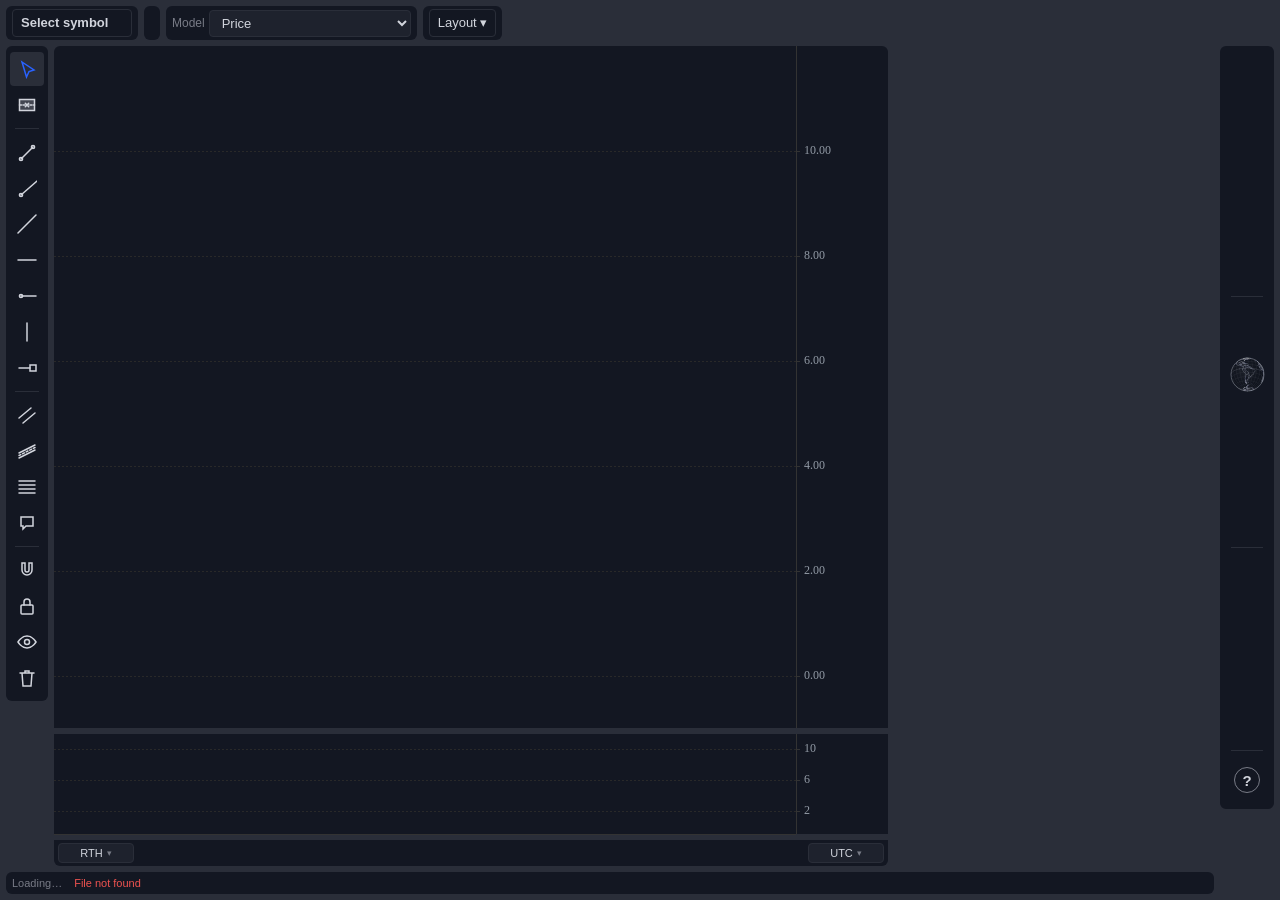
==== commit b359d962: "The front binds the login app: its page and API under /login/, its tray at the foot of the rail, sta" ====
--- a/src/liminal_charts/gui/static/index.html
+++ b/src/liminal_charts/gui/static/index.html
@@ -195,6 +195,11 @@
     <div class="view ex-view pl-view" id="viewPlugins" data-view="plugins" hidden></div>
 
     <div class="view ds-view" id="viewDatasets" data-view="datasets" hidden></div>
+
+    <!-- A bound app's page (the login app's), shown whole when one of its icons is picked (panels.js) -->
+    <div class="view bound-view" id="viewBound" data-view="bound" hidden>
+      <iframe id="boundFrame" title="A bound app's page" src="about:blank"></iframe>
+    </div>
 
     <nav id="rail" aria-label="Views">
       <button data-pane="stock" id="railStock" title="Stock: chart with the symbol, key statistics and business"></button>
--- a/src/liminal_charts/gui/static/style.css
+++ b/src/liminal_charts/gui/static/style.css
@@ -1108,3 +1108,6 @@
 .act-table .q-prog { min-width: 150px; }
 .q-bar { height: 6px; background: var(--border); border-radius: 3px; overflow: hidden; margin: 6px 0 4px; }
 .q-bar span { display: block; height: 100%; background: var(--accent); border-radius: 3px; }
+/* A bound app's page (the login app's), whole, left of the icons: its own rail hidden there (?embedded=1). */
+main > .view.bound-view { padding: 0; }
+#boundFrame { flex: 1; width: 100%; min-height: 0; border: 0; border-radius: var(--radius); background: var(--card); }
